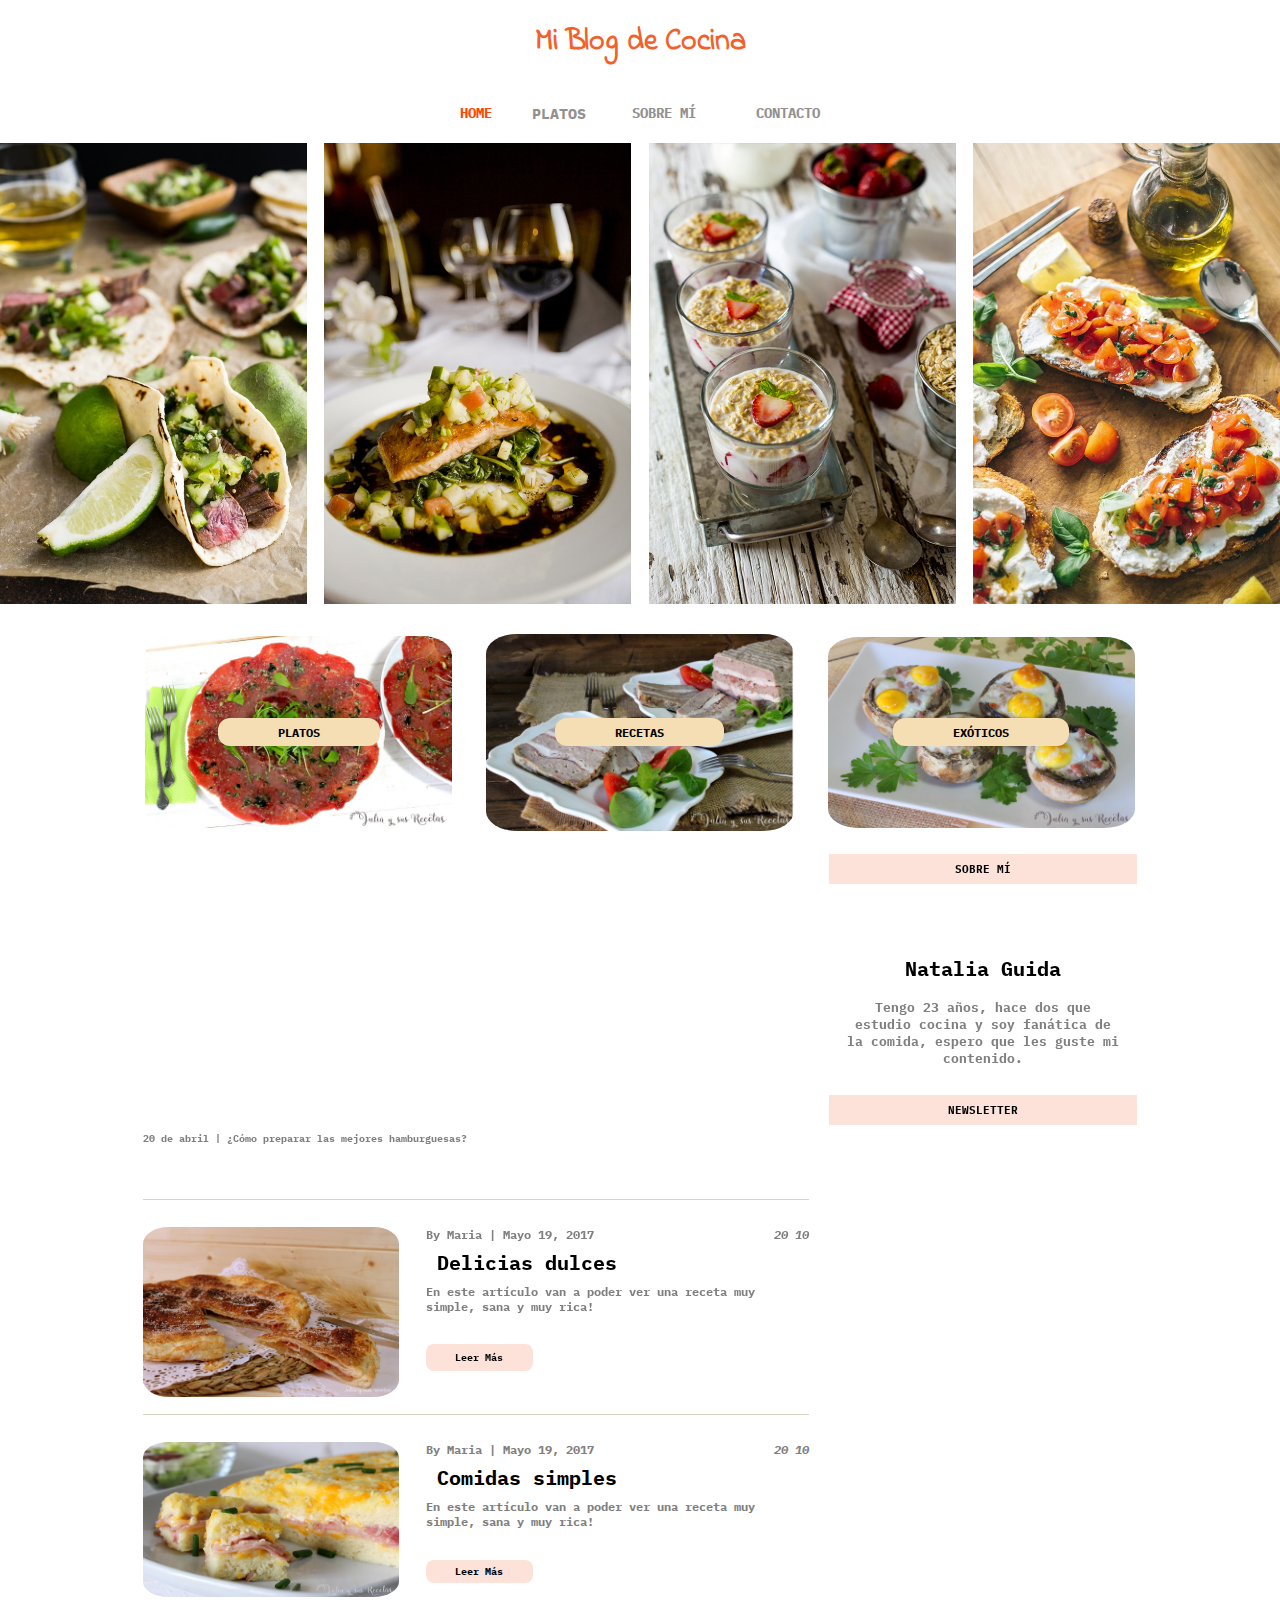
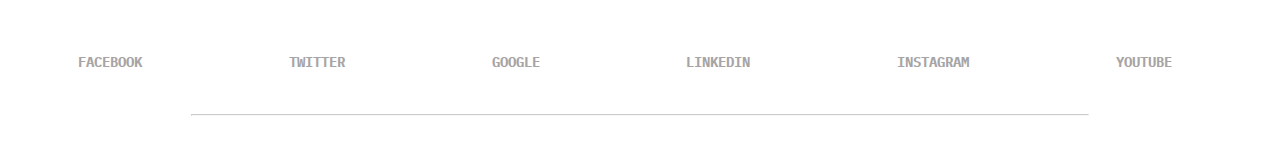
==== html/Index.html @ 63aee675 "hover acomodado aunque no se ve" ====
<!DOCTYPE html>
<html lang="es" dir="ltr">
  <head>
    <meta charset="utf-8">
    <link href="https://fonts.googleapis.com/css?family=IBM+Plex+Mono|Indie+Flower" rel="stylesheet">
    <link rel="stylesheet" href="https://use.fontawesome.com/releases/v5.3.1/css/all.css" integrity="sha384-mzrmE5qonljUremFsqc01SB46JvROS7bZs3IO2EmfFsd15uHvIt+Y8vEf7N7fWAU" crossorigin="anonymous">
    <meta name="viewport" content="width=device-width, initial-scale=1.0">
    <meta http-equiv="X-UA-Compatible" content="ie=edge">
    <link rel="stylesheet" href="../css/styles.css">
    <title>Index</title>
  </head>
  <body>
<!-- Natalia -->
    <header>
      <div class="title">
        <h1>Mi Blog de Cocina</h1>
      </div>
      <nav>
        <ul class="list-nav">
          <li class="categoria-1">HOME</li>
          <li class="dropdown">PLATOS<i class="fas fa-caret-down"></i>
            <ul class="dropdown-content">
                <li class="categoria-2">ENSALADA</li>
                <li class="categoria-2">CARNE</li>
                <li class="categoria-2">HELADOS</li>
            </ul>
          </li>
          <li class="categoria-1">SOBRE MÍ</li>
          <li class="categoria-1">CONTACTO</li>
        </ul>
        </nav>
    </header>
<!-- Natalia -->
<!-- Camila y Pamina -->
  <section class="carrousel">
    <div class="carrousel-img">
      <div class="hover-box"> 
        <p class="hover-subtitle">Mayo 17, 2017 | 5 comentarios</p>
        <p class="hover-title">"Los Mejores tacos del país, en pocos pasos"</p>
      </div>
        <img src="../imagenes/img-1.jpg" alt="">
        </div>
        <div class="carrousel-img">
            <div class="hover-box"> 
                <p class="hover-subtitle">Mayo 17, 2017 | 5 comentarios</p>
                <p class="hover-title">"Los Mejores tacos del país, en pocos pasos"</p>
              </div>
            <img src="../imagenes/img-2.jpg" alt="">
        </div>
        <div class="carrousel-img">
            <div class="hover-box"> 
                <p class="hover-subtitle">Mayo 17, 2017 | 5 comentarios</p>
                <p class="hover-title">"Los Mejores tacos del país, en pocos pasos"</p>
              </div>
          <img src="../imagenes/img-3.jpg" alt="">
        </div>
        <div class="carrousel-img">
            <div class="hover-box"> 
                <p class="hover-subtitle">Mayo 17, 2017 | 5 comentarios</p>
                <p class="hover-title">"Los Mejores tacos del país, en pocos pasos"</p>
              </div>
              <img src="../imagenes/img-4.jpg" alt="">
        </div>
         <!-- nuevo pam -->
         <div class="carrousel-img-mobile">
          <img src="../imagenes/img-1.jpg" alt="">
      </div>
      <!-- fin nuevo pam -->
    </section>
<!-- Camila y Pamina -->
<!-- Pamina- -->
<section class="recipes">
  <div class="recipes-sec">
    <img src="../imagenes/platos.jpeg" alt="">
    <div class="button-center">
      <input type= "button" value="PLATOS" class="platos">
    </div>
  </div>
  <div class="recipes-sec">
    <img src="../imagenes/recetas.JPG" alt="">
    <div class="button-center">
      <input type="button" value="RECETAS" class="recetas">
    </div>
  </div>
  <div class="recipes-sec">
    <img src="../imagenes/exoticos.JPG" alt="">
    <div class="button-center">
      <input type="button" value="EXÓTICOS" class="exoticos">
    </div>
  </div>
</section>
<!-- Pamina- -->
<!-- Camila -->
  <div class="recipe-bio">
    <section class="vid-bio">
        <div class="vid">
            <iframe  src="https://www.youtube.com/embed/iu0pewX67mE" frameborder="0" allow="autoplay; encrypted-media" allowfullscreen></iframe>
            <figcaption>20 de abril | ¿Cómo preparar las mejores hamburguesas?</figcaption>
        </div>
        <div class="bio">
          <div class="bio-title-box">
            <h2 class="bio-title">SOBRE MÍ</h2>
          </div>
          <div class="photo">
              <img src=https://www.dhresource.com/0x0s/f2-albu-g6-M01-22-10-rBVaR1qD9JiASCH4AAHOZzHB-sc678.jpg/fashion-square-sunglasses-women-retro-brand.jpg alt="">
          </div>
          <div class="bio-info">
            <div class="bio-name-box">
              <h3 class="bio-name">Natalia Guida</h3>
            </div>
            <div class="bio-name-box">
              <p class="bio-data">Tengo 23 años, hace dos que estudio cocina y soy fanática de la comida, espero que les guste mi contenido.</p>
            </div>
          </div>
          <div class="bio-title-box">
            <p class="bio-title">NEWSLETTER</p>
          </div>
        </div>
    </section>
    <section class="recipes-links">
      <div class="articles">
        <article class="recipes-art">
          <div class="recipe-img">
            <img src="../imagenes/nota1.JPG" alt="">
          </div>
          <div class="recipe-info">
            <div class="recipe-data-box">
              <span class="recipe-data">By Maria | Mayo 19, 2017</span>
              <div class="social">
                <i class="far fa-heart">20</i>
                <i class="far fa-comments">10</i>
                <i class="fas fa-share-alt"></i>
              </div>
            </div>
            <span class="recipe-name">Delicias dulces</span>
            <span class="recipe-data">En este artículo van a poder ver una receta muy simple, sana y muy rica!</span>
            <input type="button" class="news" value="Leer Más">
          </div>
      </article>
      <article class="recipes-art">
        <div class="recipe-img">
          <img src="../imagenes/nota2.JPG" alt="">
        </div>
        <div class="recipe-info">
          <div class="recipe-data-box">
            <span class="recipe-data">By Maria | Mayo 19, 2017</span>
            <div class="social">
              <i class="far fa-heart">20</i>
              <i class="far fa-comments">10</i>
              <i class="fas fa-share-alt"></i>
            </div>
          </div>
          <span class="recipe-name">Comidas simples</span>
          <span class="recipe-data">En este artículo van a poder ver una receta muy simple, sana y muy rica!</span>
          <input type="button" class="news" value="Leer Más">
        </div>
      </div>
    </article>
    </div>
    </div>
    </section>
  </div>
<!-- Camila -->
<!-- Natalia -->
    <footer >
      <div class="redes-sociales">
        <div class="redes-f">
          <i class="fab fa-facebook-f"></i>
          <p class="contact">FACEBOOK</p>
        </div>
        <div class="redes-t">
          <i class="fab fa-twitter"></i>
          <p class="contact">TWITTER</p>
        </div>
        <div class="redes-g">
          <i class="fab fa-google-plus-g"></i>
          <p class="contact">GOOGLE</p>
        </div>
        <div class="redes-li">
          <i class="fab fa-linkedin"></i>
          <p class="contact">LINKEDIN</p>
        </div>
        <div class="redes-i">
          <i class="fab fa-instagram"></i>
          <p class="contact">INSTAGRAM</p>
        </div>
        <div class="redes-y">
          <i class="fab fa-youtube"></i>
          <p class="contact">YOUTUBE</p>
        </div>
      </div>
    </footer>
    <hr>
  <!-- Natalia -->
  </body>
</html>
---- css/styles.css ----
body {
  width: 100%;
  margin: 0%;
  font-size: 15px;
  font-weight: bolder;
  font-family: "IBM Plex Mono", monospace;
}

.title {
  display: flex;
  justify-content: center;
}
.title h1 {
  font-family: "Indie Flower", cursive;
  color: #f3602a;
}

.list-nav {
  list-style: none;
  display: flex;
  justify-content: center;
  padding: 5px;
  position: relative;
}
.list-nav .fa-bars {
  display: none;
}
.list-nav:hover {
  cursor: pointer;
}

.mobile {
  display: none;
}

.categoria-1 {
  margin-left: 30px;
  margin-right: 30px;
  color: #929090;
  font-size: 14px;
}
.categoria-1:first-of-type {
  color: orangered;
}
.categoria-1:hover {
  color: #fc784f;
}

.dropdown {
  margin-left: 10px;
  margin-right: 10px;
  color: #929090;
  font-size: 15px;
}
.dropdown .fas.fa-caret-down {
  margin-left: 6px;
}
.dropdown .dropdown-content {
  position: absolute;
  min-width: 160px;
  box-shadow: 0px 8px 16px 0px;
  padding: 12px 16px;
  color: #929090;
  display: none;
  margin: 0;
}

.dropdown:hover .dropdown-content {
  display: flex;
  flex-direction: column;
  list-style: none;
  background-color: white;
  color: #929090;
}

.categoria-2:hover {
  color: orangered;
}

.categoria-mobile {
  display: none;
}

.main {
  width: 100%;
}
.main .picture {
  display: flex;
}
.main .pic1 {
  width: 100%;
  height: 250px;
}

.container-list {
  display: flex;
  justify-content: left;
  font-size: 13px;
}
.container-list .list-items {
  display: flex;
  flex-direction: row;
}
.container-list .list-items .navs {
  list-style: none;
  margin-left: 10px;
  margin-right: 10px;
}
.container-list .list-items .navs::after {
  content: ">";
  margin-left: 15px;
}

.container-list:hover {
  cursor: pointer;
}

.navs:last-of-type {
  color: #928f8f;
}
.navs:last-of-type::after {
  content: "";
}

.navs:first-of-type::after {
  content: "";
}

.container {
  display: flex;
  justify-content: center;
  margin-top: 60px;
}

.redes {
  margin-right: 30px;
  display: flex;
  align-items: center;
}
.redes .iconos {
  list-style: none;
}

.face {
  background-color: #3b5998;
  width: 25px;
  height: 25px;
  margin: 20px;
  border-radius: 70px;
  display: flex;
  justify-content: center;
}
.face .fab.fa-facebook-f {
  color: white;
  font-size: 20px;
  font-weight: 100;
  margin: auto;
}

.twiter {
  background-color: #55acee;
  margin: 20px;
  width: 25px;
  height: 25px;
  border-radius: 70px;
  display: flex;
  justify-content: center;
}
.twiter .fab.fa-twitter {
  color: white;
  font-size: 20px;
  font-weight: 100;
  margin: auto;
}

.google {
  background-color: #dd4b39;
  margin: 20px;
  width: 25px;
  height: 25px;
  border-radius: 70px;
  display: flex;
  justify-content: center;
}
.google .fab.fa-google-plus-g {
  color: white;
  font-size: 20px;
  font-weight: 100;
  margin: auto;
}

.insta {
  background-color: #8f6247;
  margin: 20px;
  width: 25px;
  height: 25px;
  border-radius: 70px;
  display: flex;
  justify-content: center;
}
.insta .fab.fa-instagram {
  color: white;
  font-size: 20px;
  font-weight: 100;
  margin: auto;
}

.pinterest {
  background-color: #cb2027;
  margin: 20px;
  width: 25px;
  height: 25px;
  border-radius: 70px;
  display: flex;
  justify-content: center;
}
.pinterest .fab.fa-pinterest-p {
  color: white;
  font-size: 20px;
  font-weight: 100;
  margin: auto;
}

.second-pic {
  width: 500px;
  border-radius: 10%;
}

.main-container {
  width: 60%;
  display: block;
  margin: auto;
  margin-right: 30px;
  font-size: 13px;
  padding: 0px 0px 20px;
}

.datos {
  text-align: center;
  display: flex;
  justify-content: space-between;
  width: 500px;
}
.datos .fecha {
  margin-top: 10px;
  color: #929090;
}
.datos .social {
  width: 150px;
  display: flex;
  justify-content: space-around;
  margin-top: 25px;
  color: #929090;
}

.contenedor {
  width: 70%;
  font-size: 13px;
}
.contenedor h2 {
  margin-left: 20px;
}
.contenedor .text1 {
  color: #929090;
  padding: 0px 0px 20px;
}

.verticalLine {
  border-left: solid #f1ab91;
  border-width: 2px;
  filter: Alpha(opacity=50);
}
.verticalLine .text2 {
  margin-left: 20px;
  padding: 0px 0px 5px;
  font-weight: bolder;
}

h4 {
  color: #929090;
  margin-left: 20px;
}

.ingredientes {
  color: #f3602a;
}
.ingredientes .grey {
  color: #929090;
  line-height: 2em;
}

.redes-sociales {
  margin: auto;
  height: 50px;
  display: flex;
  justify-content: space-around;
  padding: 10px 20px 20px 20px;
  color: #504c4c;
  font-size: 14px;
  opacity: 0.5;
  filter: Alpha(opacity=50);
}
.redes-sociales .contacts {
  margin-left: 10px;
}

.redes-f {
  margin-right: 30px;
  display: flex;
  align-items: center;
}
.redes-f:hover {
  display: block;
  color: #02194b;
  cursor: pointer;
}

.redes-t {
  margin-right: 30px;
  display: flex;
  align-items: center;
}
.redes-t:hover {
  color: #55acee;
  cursor: pointer;
}

.redes-g {
  margin-right: 30px;
  display: flex;
  align-items: center;
}
.redes-g:hover {
  cursor: pointer;
  color: #cb2027;
}

.redes-li {
  margin-right: 30px;
  display: flex;
  align-items: center;
}
.redes-li:hover {
  cursor: pointer;
  color: #007bb5;
}

.redes-i {
  margin-right: 30px;
  display: flex;
  align-items: center;
}
.redes-i:hover {
  color: #8f6247;
  cursor: pointer;
}

.redes-y {
  margin-right: 30px;
  display: flex;
  align-items: center;
}
.redes-y:hover {
  color: #ff0000;
  cursor: pointer;
}

.fa-arrow-circle-up {
  display: none;
}

hr {
  color: #cfcccc;
  margin-bottom: 50px;
  width: 70%;
  opacity: 0.5;
  filter: Alpha(opacity=50);
}

.recipes {
  display: flex;
  justify-content: space-around;
  margin-left: 10%;
  margin-right: 10%;
  width: 80%;
}
.recipes .recipes-sec {
  display: flex;
  align-items: center;
  justify-content: center;
  position: relative;
}
.recipes .recipes-sec img {
  border-radius: 10%;
  width: 90%;
}

.button-center {
  position: absolute;
  z-index: 1;
}
.button-center .platos, .button-center .recetas, .button-center .exoticos {
  text-decoration: none;
  font-family: "IBM Plex Mono", monospace;
  font-weight: bold;
  font-size: 12px;
  border-radius: 12px 12px 12px 12px;
  width: 100%;
  height: 28px;
  padding-left: 60px;
  padding-right: 60px;
  text-align: center;
  border: none;
  background-color: wheat;
  cursor: pointer;
}
.button-center .platos .platos:hover, .button-center .platos .recetas:hover, .button-center .platos .exoticos:hover, .button-center .recetas .platos:hover, .button-center .recetas .recetas:hover, .button-center .recetas .exoticos:hover, .button-center .exoticos .platos:hover, .button-center .exoticos .recetas:hover, .button-center .exoticos .exoticos:hover {
  background-color: #fc784f;
}

.recipe-data-box {
  display: flex;
  justify-content: space-between;
}
.recipe-data-box .social {
  color: #7F7F7F;
  font-size: 12px;
  cursor: pointer;
}

p {
  margin: 0;
}

.carrousel {
  display: flex;
  justify-content: space-between;
  width: 100%;
  margin-bottom: 2%;
}
.carrousel .carrousel-img {
  width: 24%;
}
.carrousel .carrousel-img img {
  width: 100%;
}
.carrousel .hover-box {
  display: none;
}
.carrousel .hover-box:hover {
  display: block;
  position: absolute;
  background-color: RGBA(221, 75, 57, 0.5);
  width: inherit;
  padding-top: 20px;
  padding-bottom: 20px;
}
.carrousel .hover-box:hover .hover-subtitle {
  color: white;
  opacity: 1;
  font-family: "IBM Plex Mono", monospace;
  font-size: 12px;
}
.carrousel .hover-box:hover .hover-title {
  color: white;
  opacity: 1;
  font-family: "IBM Plex Mono", monospace;
  font-size: 14px;
}

.carrousel-img:first-of-type {
  margin-left: 0;
}

.carrousel-img:last-of-type {
  margin-right: 0;
}

.carrousel-img-mobile {
  display: none;
}

.bio {
  display: flex;
  align-items: center;
  width: 30%;
  height: auto;
}

.vid-bio {
  display: flex;
  justify-content: center;
  width: 80%;
  height: auto;
  margin-left: 10%;
  margin-right: 10%;
  margin-top: 1%;
}

.vid {
  width: 65%;
  height: auto;
  margin: 1%;
}
.vid iframe {
  width: 100%;
  height: 100%;
}
.vid figcaption {
  width: 100%;
  font-size: 10px;
  color: #7F7F7F;
  margin-top: 0.5%;
}

.bio-title-box {
  background-color: #FDE2DA;
  width: 100%;
  height: 30px;
  display: flex;
  align-items: center;
  justify-content: center;
}
.bio-title-box .bio-title {
  font-size: 11px;
  color: black;
  cursor: pointer;
}

.bio {
  width: 30%;
  height: auto;
  display: flex;
  flex-direction: column;
  margin: 1%;
}
.bio .photo {
  width: 65%;
  border-radius: 50%;
  margin-top: 10%;
}
.bio .photo img {
  width: 100%;
  border-radius: 50%;
}

.bio-name-box {
  display: flex;
  justify-content: center;
  text-align: center;
  margin: auto;
  width: 90%;
}
.bio-name-box .bio-name {
  color: black;
  font-size: 20px;
  margin-top: 8%;
  margin-bottom: 6%;
}
.bio-name-box .bio-data {
  color: #7F7F7F;
  font-size: 13px;
  margin-bottom: 10%;
}

.recipes-links {
  width: 80%;
  height: auto;
  margin-left: 10%;
  margin-right: 10%;
  margin-top: 5%;
  margin-bottom: 2%;
}
.recipes-links .articles {
  width: 65%;
  margin-left: 1.5%;
}

article {
  display: flex;
  justify-content: flex-start;
  margin-top: 2%;
  margin-left: 0%;
  margin-right: 0;
  width: 100%;
  border-top: 1.2px solid #d6d6c2;
  padding-top: 4%;
}
article .recipe-img {
  width: 40%;
}
article .recipe-img img {
  border-radius: 10%;
  width: 100%;
}
article .recipe-info {
  width: 60%;
  display: flex;
  flex-direction: column;
  margin-left: 4%;
}
article .recipe-info .news {
  background-color: #FDE2DA;
  width: 28%;
  height: 15%;
  margin-top: 8%;
  font-weight: bold;
  font-size: 10px;
  color: black;
  border-radius: 8px;
  cursor: pointer;
}
article .recipe-info .recipe-data {
  color: #7F7F7F;
  font-family: "IBM Plex Mono", monospace;
  font-size: 12px;
}

.recipe-name {
  font-family: "IBM Plex Mono", monospace;
  font-size: 20px;
  margin: 2% 0 2% 3%;
}

.news {
  border: none;
  color: #fc784f;
  text-align: center;
  color: darkslategray;
  font-family: "IBM Plex Mono", monospace;
  font-size: 12px;
  border-radius: 10%;
}

/* agostina */
@media (max-width: 600px) {
  body {
    display: flex;
    flex-direction: column;
    align-items: center;
  }

  .title {
    font-size: 40px;
    text-align: center;
  }
  .title h1 {
    margin: 0%;
  }

  .list-nav {
    display: none;
  }

  .mobile {
    display: block;
  }
  .mobile .cat-one {
    margin-left: 10px;
    margin-right: 10px;
  }
  .mobile .cat-one .fa-bars {
    margin-left: 5px;
  }

  .menu {
    position: absolute;
    min-width: 160px;
    box-shadow: 0px 8px 16px 0px;
    padding: 12px 16px;
    color: #929090;
    display: none;
    margin: 0;
  }

  .cat-one:hover .menu {
    display: flex;
    flex-direction: column;
    list-style: none;
    background-color: white;
    color: #929090;
  }

  .categ-one {
    color: orange;
  }

  .picture {
    width: 600px;
    margin: 0%;
  }
  .picture .pic1 {
    width: 100%;
    margin: 0%;
  }

  .container-list {
    display: flex;
    flex-direction: column;
    width: 70%;
    margin: auto;
  }
  .container-list .list-items {
    width: 100%;
    display: flex;
    margin: 20px;
    margin-left: 0%;
  }

  .container {
    display: flex;
    flex-direction: column;
    justify-content: center;
    align-items: center;
    margin-top: 0%;
    margin: 0%;
  }
  .container .redes {
    margin-right: 0%;
  }
  .container .iconos {
    display: flex;
    flex-direction: row;
    justify-content: center;
    width: 100%;
    margin: 0%;
    padding: 0%;
    align-items: center;
  }
  .container .second-pic-container {
    display: flex;
    justify-content: center;
    width: 75%;
    margin: 0%;
  }
  .container .second-pic-container .second-pic {
    height: 100%;
    width: 80%;
  }

  .main-container {
    margin: 0%;
    width: 60%;
    align-content: center;
  }
  .main-container .datos {
    width: 100%;
  }

  .contenedor {
    width: 100%;
    display: flex;
    flex-direction: column;
    justify-content: space-around;
  }
  .contenedor .contenido-text h2 {
    margin: 0%;
  }

  footer .redes-sociales p {
    display: none;
  }

  .arrow-up {
    display: block;
    position: absolute;
    font-size: 20px;
    margin-top: 68px;
    background-color: white;
  }
  .arrow-up .fa-arrow-circle-up {
    color: orangered;
    z-index: 1;
  }

  /* agostina */
  .bio-data {
    color: #7F7F7F;
    font-size: 13px;
    margin-bottom: 10%;
  }

  .recipes-links {
    width: 80%;
    height: auto;
    margin-left: 10%;
    margin-right: 10%;
    margin-top: 5%;
    margin-bottom: 2%;
  }
  .recipes-links .articles {
    width: 65%;
    margin-left: 1.5%;
  }

  article {
    display: flex;
    justify-content: flex-start;
    margin-top: 2%;
    margin-left: 0%;
    margin-right: 0;
    width: 100%;
    border-top: 1.2px solid #d6d6c2;
    padding-top: 4%;
  }
  article .recipe-img {
    width: 40%;
  }
  article .recipe-img img {
    border-radius: 10%;
    width: 100%;
  }

  .recipe-info {
    width: 60%;
    display: flex;
    flex-direction: column;
    margin-left: 4%;
  }
  .recipe-info .news {
    background-color: #FDE2DA;
    width: 28%;
    height: 15%;
    margin-top: 8%;
    font-weight: bold;
    font-size: 10px;
    color: black;
    border-radius: 8px;
    cursor: pointer;
  }
  .recipe-info .news .recipe-data {
    color: #7F7F7F;
    font-family: "IBM Plex Mono", monospace;
    font-size: 12px;
  }

  .recipe-name {
    font-family: "IBM Plex Mono", monospace;
    font-size: 20px;
    margin: 2% 0 2% 3%;
  }

  .news {
    border: none;
    color: #fc784f;
    text-align: center;
    color: darkslategray;
    font-family: "IBM Plex Mono", monospace;
    font-size: 12px;
    border-radius: 10%;
  }

  .list-nav {
    display: none;
  }

  .carrousel {
    display: flex;
  }
  .carrousel .carrousel-img {
    display: none;
  }
  .carrousel .carrousel-img-mobile {
    display: block;
    width: 100%;
    height: auto;
  }

  .recipe-bio {
    display: flex;
    flex-direction: column-reverse;
    width: 100%;
  }

  .recipes {
    display: flex;
    flex-direction: column;
    padding-bottom: 10px;
    width: 100%;
    margin-left: 0%;
    margin-right: 0%;
  }
  .recipes .recipes-sec {
    margin-top: 10px;
    align-items: center;
  }

  .vid {
    display: none;
  }

  .bio {
    width: 100%;
  }

  .recipes-links {
    width: 100%;
    margin-left: 0;
    margin-right: 0;
  }
  .recipes-links .articles {
    width: 100%;
    margin-left: 0;
  }
  .recipes-links article {
    justify-content: center;
  }
  .recipes-links .recipe-info {
    width: 80%;
  }
  .recipes-links .recipe-data {
    font-size: 16px;
  }
  .recipes-links .news {
    width: 100%;
    height: 30px;
    display: flex;
    align-items: center;
    justify-content: center;
  }
  .recipes-links .recipe1 {
    width: 100%;
    text-align: center;
  }
  .recipes-links .recipe2 {
    display: none;
  }
}

/*# sourceMappingURL=styles.css.map */
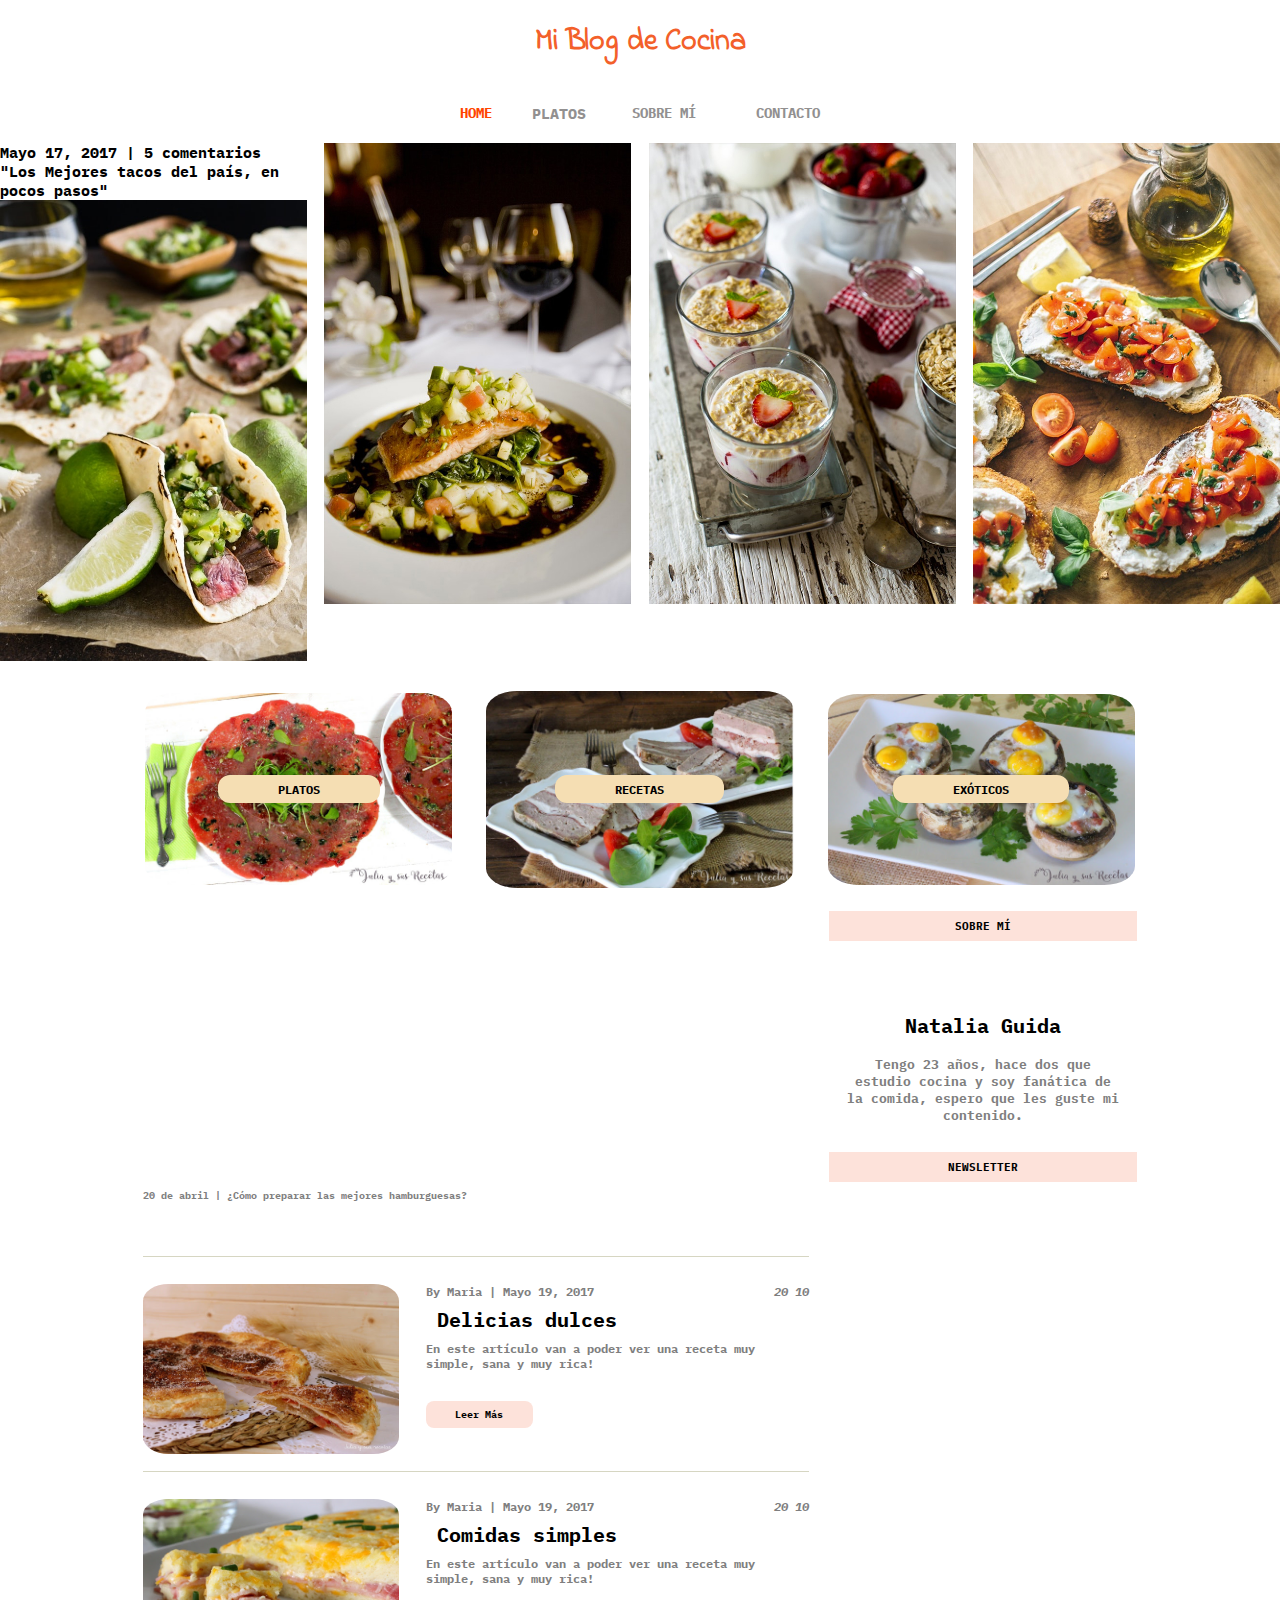
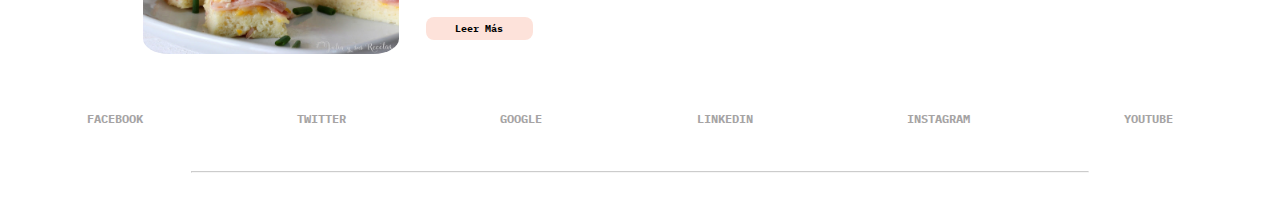
==== commit 93047be1: "camila - final corrections to arrow on mobile" ====
--- a/html/Index.html
+++ b/html/Index.html
@@ -33,34 +33,22 @@
     </header>
 <!-- Natalia -->
 <!-- Camila y Pamina -->
-  <section class="carrousel">
-    <div class="carrousel-img">
-      <div class="hover-box"> 
-        <p class="hover-subtitle">Mayo 17, 2017 | 5 comentarios</p>
-        <p class="hover-title">"Los Mejores tacos del país, en pocos pasos"</p>
-      </div>
-        <img src="../imagenes/img-1.jpg" alt="">
+    <section class="carrousel">
+        <div class="carrousel-img">
+          <div class="hover-box"> <!--continuar-->
+            <p class="hover-subtitle">Mayo 17, 2017 | 5 comentarios</p>
+            <p class="hover-title">"Los Mejores tacos del país, en pocos pasos"</p>
+          </div>
+            <img src="../imagenes/img-1.jpg" alt="">
         </div>
         <div class="carrousel-img">
-            <div class="hover-box"> 
-                <p class="hover-subtitle">Mayo 17, 2017 | 5 comentarios</p>
-                <p class="hover-title">"Los Mejores tacos del país, en pocos pasos"</p>
-              </div>
             <img src="../imagenes/img-2.jpg" alt="">
         </div>
         <div class="carrousel-img">
-            <div class="hover-box"> 
-                <p class="hover-subtitle">Mayo 17, 2017 | 5 comentarios</p>
-                <p class="hover-title">"Los Mejores tacos del país, en pocos pasos"</p>
-              </div>
-          <img src="../imagenes/img-3.jpg" alt="">
+            <img src="../imagenes/img-3.jpg" alt="">
         </div>
         <div class="carrousel-img">
-            <div class="hover-box"> 
-                <p class="hover-subtitle">Mayo 17, 2017 | 5 comentarios</p>
-                <p class="hover-title">"Los Mejores tacos del país, en pocos pasos"</p>
-              </div>
-              <img src="../imagenes/img-4.jpg" alt="">
+            <img src="../imagenes/img-4.jpg" alt="">
         </div>
          <!-- nuevo pam -->
          <div class="carrousel-img-mobile">
@@ -191,7 +179,12 @@
         </div>
       </div>
     </footer>
-    <hr>
+    <div class="arrow-and-line">
+      <div class="arrow-up">
+        <a href="#"><i class="fas fa-arrow-circle-up"></i></a>
+      </div>
+      <hr>
+    </div>
   <!-- Natalia -->
   </body>
 </html>
--- a/css/styles.css
+++ b/css/styles.css
@@ -31,6 +31,8 @@
 
 .mobile {
   display: none;
+  height: 30%;
+  width: 100%;
 }
 
 .categoria-1 {
@@ -249,7 +251,7 @@
   width: 150px;
   display: flex;
   justify-content: space-around;
-  margin-top: 25px;
+  margin-top: 10px;
   color: #929090;
 }
 
@@ -296,11 +298,11 @@
   justify-content: space-around;
   padding: 10px 20px 20px 20px;
   color: #504c4c;
-  font-size: 14px;
+  font-size: 12px;
   opacity: 0.5;
   filter: Alpha(opacity=50);
 }
-.redes-sociales .contacts {
+.redes-sociales .contact {
   margin-left: 10px;
 }
 
@@ -365,7 +367,7 @@
   cursor: pointer;
 }
 
-.fa-arrow-circle-up {
+.arrow-up {
   display: none;
 }
 
@@ -443,29 +445,6 @@
 }
 .carrousel .carrousel-img img {
   width: 100%;
-}
-.carrousel .hover-box {
-  display: none;
-}
-.carrousel .hover-box:hover {
-  display: block;
-  position: absolute;
-  background-color: RGBA(221, 75, 57, 0.5);
-  width: inherit;
-  padding-top: 20px;
-  padding-bottom: 20px;
-}
-.carrousel .hover-box:hover .hover-subtitle {
-  color: white;
-  opacity: 1;
-  font-family: "IBM Plex Mono", monospace;
-  font-size: 12px;
-}
-.carrousel .hover-box:hover .hover-title {
-  color: white;
-  opacity: 1;
-  font-family: "IBM Plex Mono", monospace;
-  font-size: 14px;
 }
 
 .carrousel-img:first-of-type {
@@ -646,6 +625,7 @@
   }
   .title h1 {
     margin: 0%;
+    width: 100%;
   }
 
   .list-nav {
@@ -757,18 +737,38 @@
     margin: 0%;
   }
 
+  footer .redes-sociales {
+    width: 100%;
+    display: flex;
+    justify-content: space-between;
+  }
   footer .redes-sociales p {
     display: none;
   }
 
+  .arrow-and-line {
+    width: 100%;
+    display: flex;
+    justify-content: center;
+    align-items: center;
+    position: relative;
+  }
+  .arrow-and-line hr {
+    position: absolute;
+    margin-top: 0;
+    z-index: 0;
+  }
+
   .arrow-up {
+    width: 30px;
+    height: 30px;
     display: block;
     position: absolute;
-    font-size: 20px;
-    margin-top: 68px;
+    justify-content: center;
     background-color: white;
   }
   .arrow-up .fa-arrow-circle-up {
+    font-size: 30px;
     color: orangered;
     z-index: 1;
   }
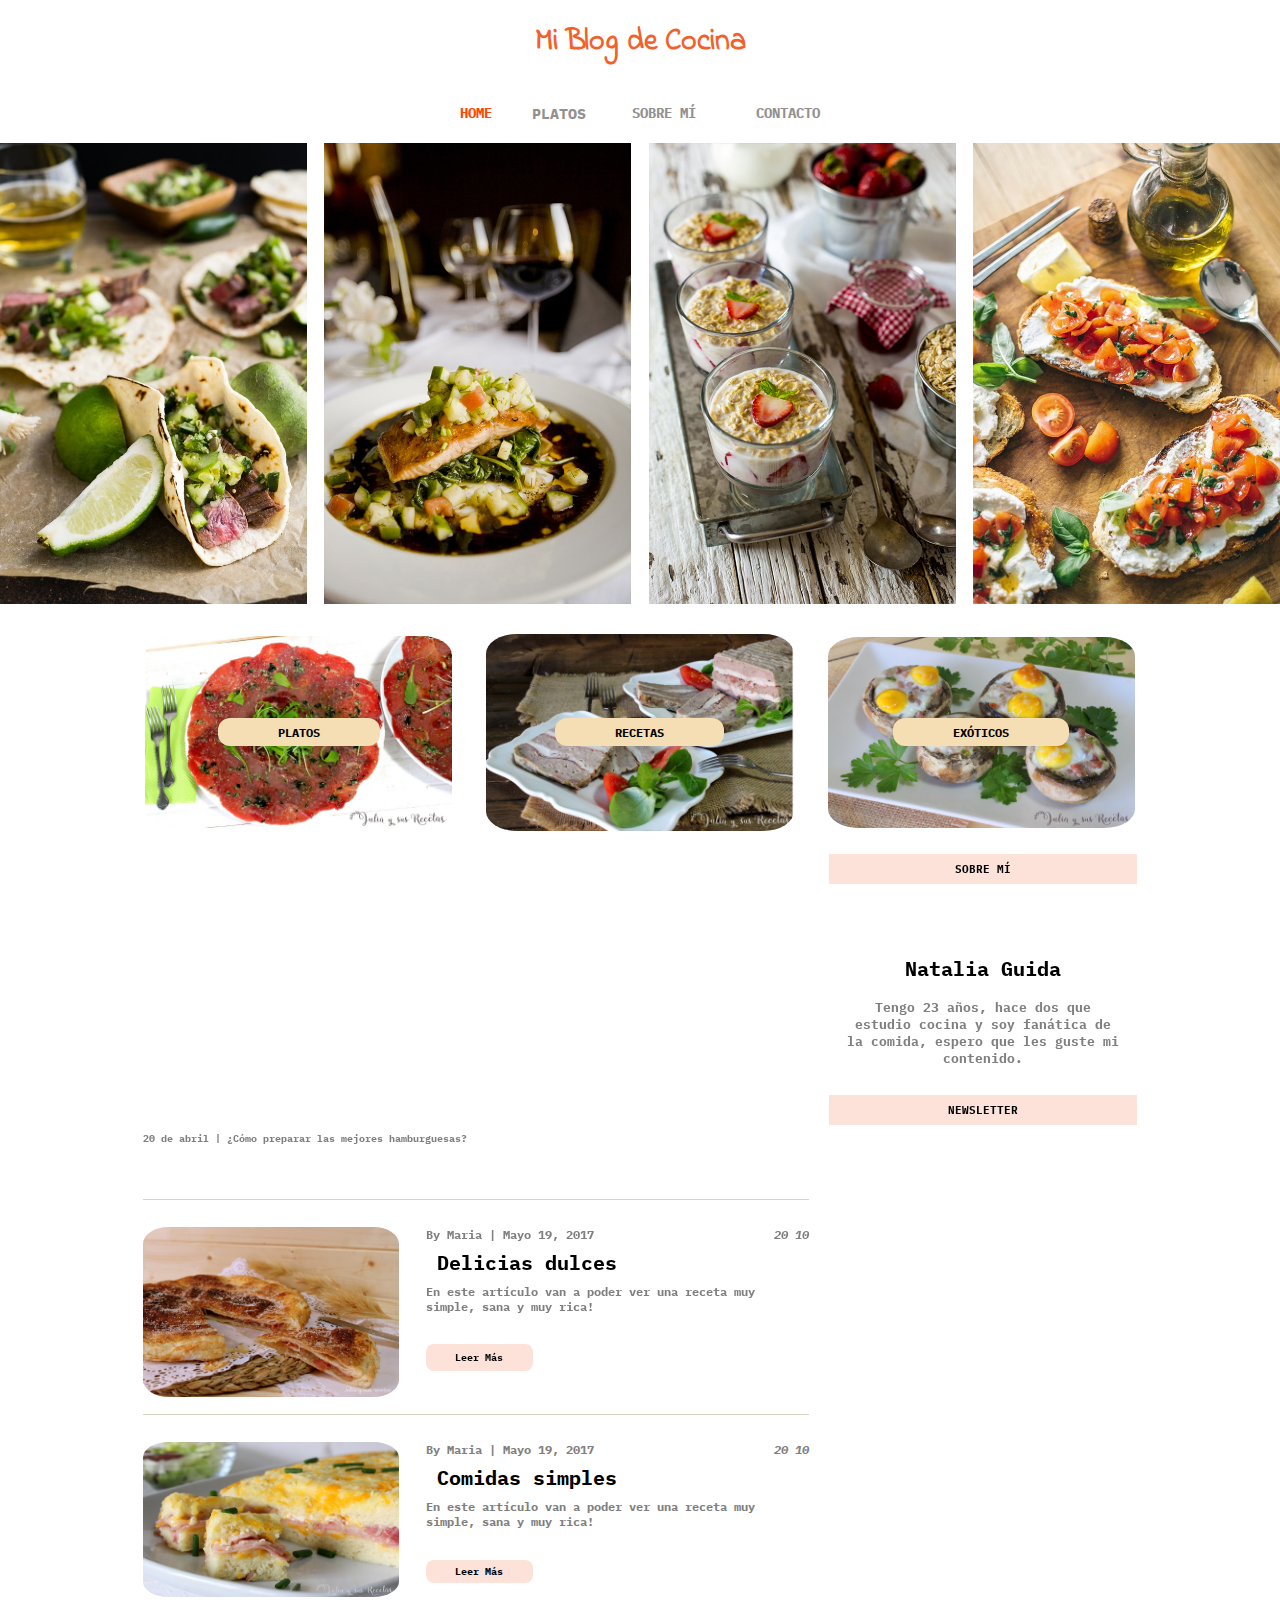
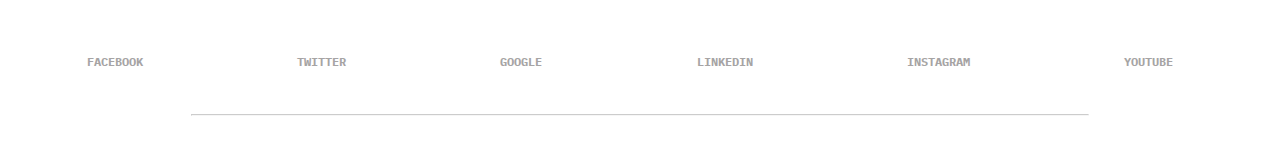
==== commit ba4f8d11: "Camila - pull and push - arrow corrections" ====
--- a/html/Index.html
+++ b/html/Index.html
@@ -33,22 +33,34 @@
     </header>
 <!-- Natalia -->
 <!-- Camila y Pamina -->
-    <section class="carrousel">
+  <section class="carrousel">
+    <div class="carrousel-img">
+      <div class="hover-box"> 
+        <p class="hover-subtitle">Mayo 17, 2017 | 5 comentarios</p>
+        <p class="hover-title">"Los Mejores tacos del país, en pocos pasos"</p>
+      </div>
+        <img src="../imagenes/img-1.jpg" alt="">
+        </div>
         <div class="carrousel-img">
-          <div class="hover-box"> <!--continuar-->
-            <p class="hover-subtitle">Mayo 17, 2017 | 5 comentarios</p>
-            <p class="hover-title">"Los Mejores tacos del país, en pocos pasos"</p>
-          </div>
-            <img src="../imagenes/img-1.jpg" alt="">
+            <div class="hover-box"> 
+                <p class="hover-subtitle">Mayo 17, 2017 | 5 comentarios</p>
+                <p class="hover-title">"Los Mejores tacos del país, en pocos pasos"</p>
+              </div>
+            <img src="../imagenes/img-2.jpg" alt="">
         </div>
         <div class="carrousel-img">
-            <img src="../imagenes/img-2.jpg" alt="">
+            <div class="hover-box"> 
+                <p class="hover-subtitle">Mayo 17, 2017 | 5 comentarios</p>
+                <p class="hover-title">"Los Mejores tacos del país, en pocos pasos"</p>
+              </div>
+          <img src="../imagenes/img-3.jpg" alt="">
         </div>
         <div class="carrousel-img">
-            <img src="../imagenes/img-3.jpg" alt="">
-        </div>
-        <div class="carrousel-img">
-            <img src="../imagenes/img-4.jpg" alt="">
+            <div class="hover-box"> 
+                <p class="hover-subtitle">Mayo 17, 2017 | 5 comentarios</p>
+                <p class="hover-title">"Los Mejores tacos del país, en pocos pasos"</p>
+              </div>
+              <img src="../imagenes/img-4.jpg" alt="">
         </div>
          <!-- nuevo pam -->
          <div class="carrousel-img-mobile">
--- a/css/styles.css
+++ b/css/styles.css
@@ -445,6 +445,29 @@
 }
 .carrousel .carrousel-img img {
   width: 100%;
+}
+.carrousel .hover-box {
+  display: none;
+}
+.carrousel .hover-box:hover {
+  display: block;
+  position: absolute;
+  background-color: RGBA(221, 75, 57, 0.5);
+  width: inherit;
+  padding-top: 20px;
+  padding-bottom: 20px;
+}
+.carrousel .hover-box:hover .hover-subtitle {
+  color: white;
+  opacity: 1;
+  font-family: "IBM Plex Mono", monospace;
+  font-size: 12px;
+}
+.carrousel .hover-box:hover .hover-title {
+  color: white;
+  opacity: 1;
+  font-family: "IBM Plex Mono", monospace;
+  font-size: 14px;
 }
 
 .carrousel-img:first-of-type {
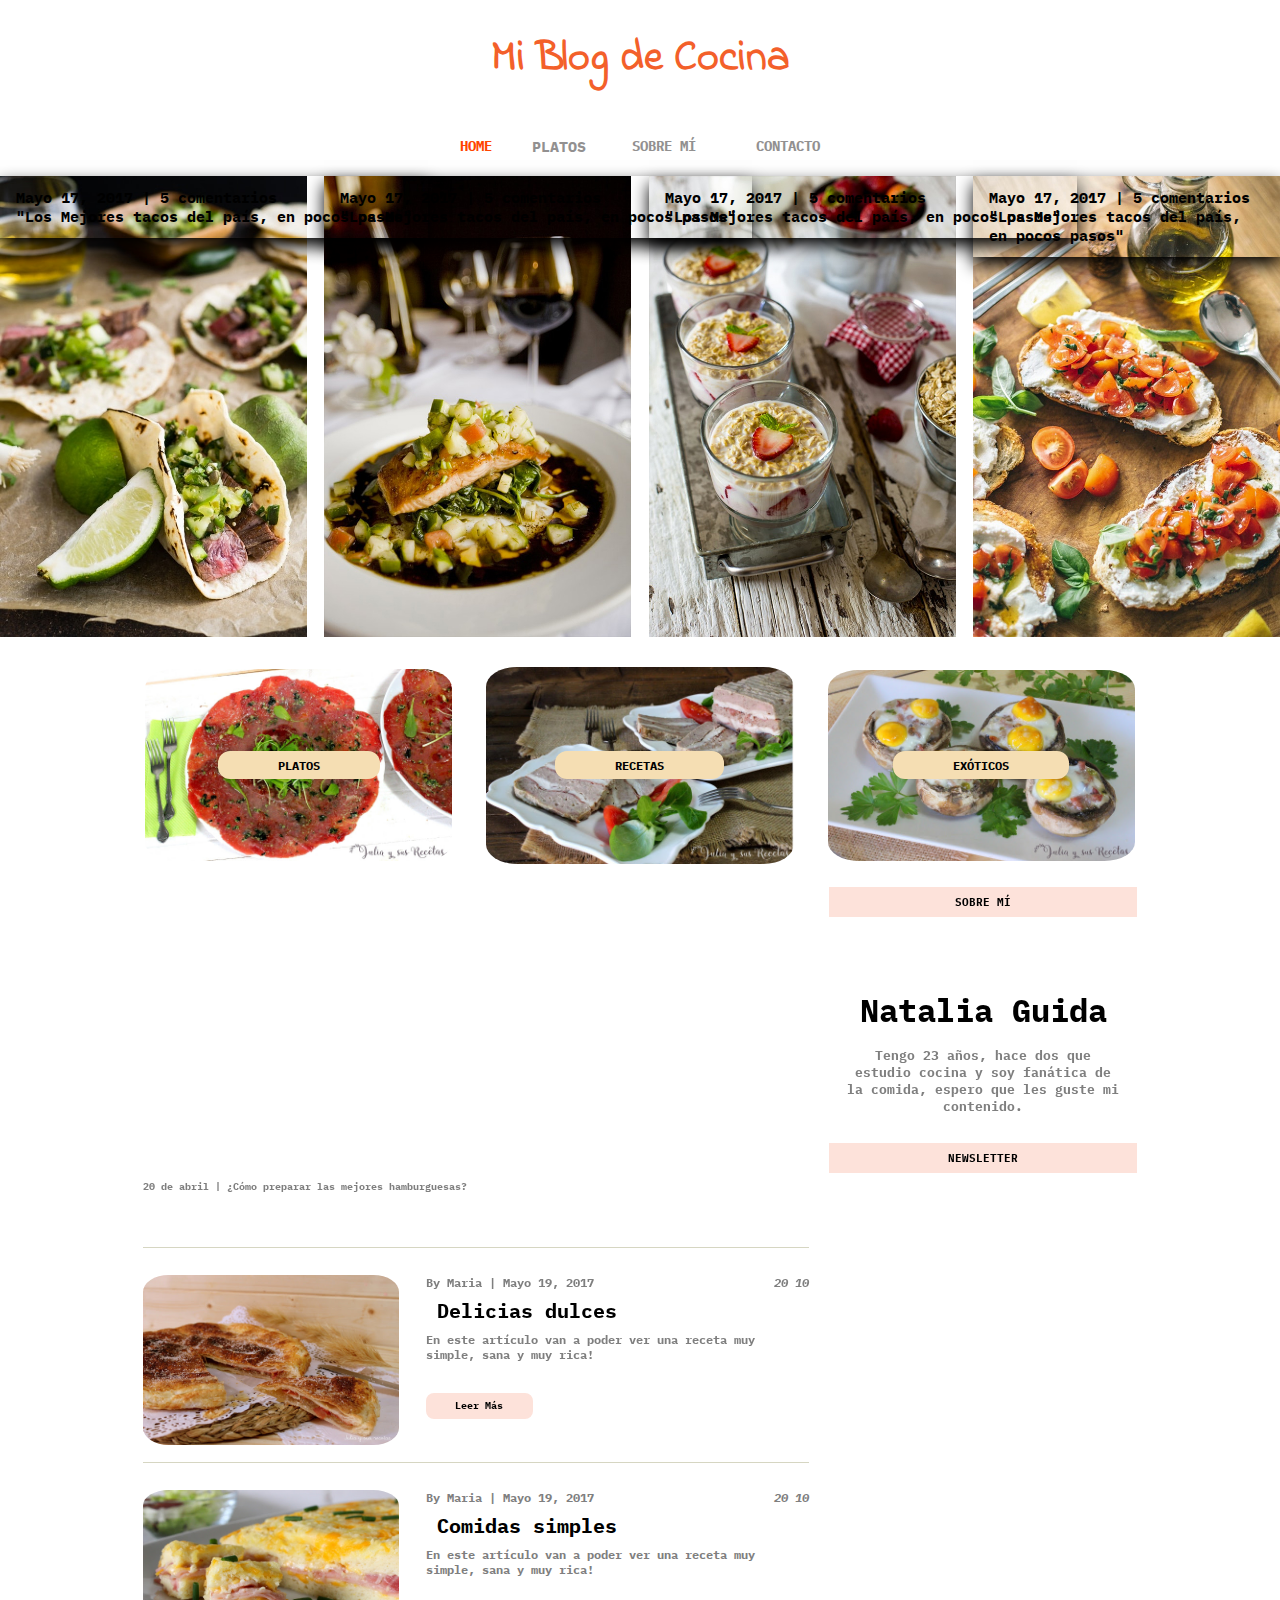
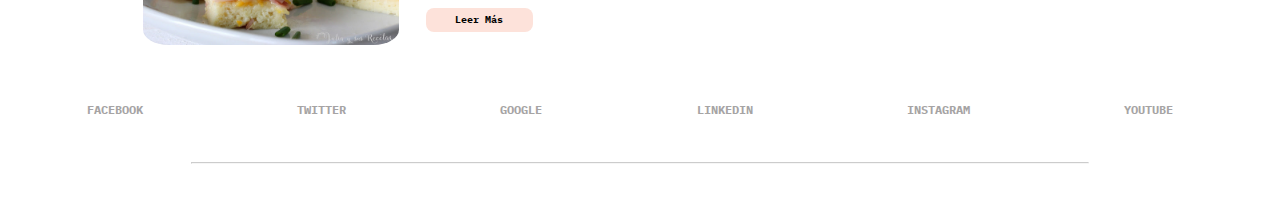
==== commit d9b608e0: "push pam" ====
--- a/html/Index.html
+++ b/html/Index.html
@@ -120,7 +120,7 @@
     </section>
     <section class="recipes-links">
       <div class="articles">
-        <article class="recipes-art">
+        <article class="recipes-art recipe1">
           <div class="recipe-img">
             <img src="../imagenes/nota1.JPG" alt="">
           </div>
@@ -138,7 +138,7 @@
             <input type="button" class="news" value="Leer Más">
           </div>
       </article>
-      <article class="recipes-art">
+      <article class="recipes-art recipe2">
         <div class="recipe-img">
           <img src="../imagenes/nota2.JPG" alt="">
         </div>
--- a/css/styles.css
+++ b/css/styles.css
@@ -13,6 +13,7 @@
 .title h1 {
   font-family: "Indie Flower", cursive;
   color: #f3602a;
+  font-size: 42px;
 }
 
 .list-nav {
@@ -445,11 +446,16 @@
 }
 .carrousel .carrousel-img img {
   width: 100%;
+  z-index: 1;
 }
 .carrousel .hover-box {
-  display: none;
+  position: absolute;
+  min-width: 160px;
+  box-shadow: 0px 8px 16px 0px;
+  padding: 12px 16px;
 }
 .carrousel .hover-box:hover {
+  cursor: pointer;
   display: block;
   position: absolute;
   background-color: RGBA(221, 75, 57, 0.5);
@@ -555,7 +561,7 @@
 }
 .bio-name-box .bio-name {
   color: black;
-  font-size: 20px;
+  font-size: 32px;
   margin-top: 8%;
   margin-bottom: 6%;
 }
@@ -643,8 +649,9 @@
   }
 
   .title {
-    font-size: 40px;
+    font-size: 32px;
     text-align: center;
+    margin-top: 20px;
   }
   .title h1 {
     margin: 0%;
@@ -656,7 +663,9 @@
   }
 
   .mobile {
-    display: block;
+    display: flex;
+    justify-content: center;
+    padding: 0px 0px 30px 0px;
   }
   .mobile .cat-one {
     margin-left: 10px;
@@ -664,16 +673,41 @@
   }
   .mobile .cat-one .fa-bars {
     margin-left: 5px;
+  }
+
+  .mobile:hover .cat-one .fa-bars {
+    cursor: pointer;
+  }
+
+  .boton-menu {
+    width: 300px;
+    height: 30px;
+    background-color: #f37141;
+    display: flex;
+    justify-content: center;
+    align-items: baseline;
+    border-radius: 10px;
+    color: white;
   }
 
   .menu {
     position: absolute;
     min-width: 160px;
     box-shadow: 0px 8px 16px 0px;
-    padding: 12px 16px;
-    color: #929090;
+    padding: 12px 18px;
+    color: white;
     display: none;
-    margin: 0;
+    text-align: center;
+    list-style: none;
+    background-color: #f37141;
+  }
+
+  .cat-one {
+    text-align: center;
+    margin-top: 5px;
+  }
+  .cat-one .fas-fa-bars {
+    margin-top: 5px;
   }
 
   .cat-one:hover .menu {
@@ -684,8 +718,8 @@
     color: #929090;
   }
 
-  .categ-one {
-    color: orange;
+  .categ-one:hover {
+    color: black;
   }
 
   .picture {
@@ -693,7 +727,8 @@
     margin: 0%;
   }
   .picture .pic1 {
-    width: 100%;
+    width: 90%;
+    height: 200px;
     margin: 0%;
   }
 
@@ -859,7 +894,7 @@
 
   .recipe-name {
     font-family: "IBM Plex Mono", monospace;
-    font-size: 20px;
+    font-size: 28px;
     margin: 2% 0 2% 3%;
   }
 
@@ -932,7 +967,7 @@
     width: 80%;
   }
   .recipes-links .recipe-data {
-    font-size: 16px;
+    font-size: 18px;
   }
   .recipes-links .news {
     width: 100%;
@@ -944,10 +979,19 @@
   .recipes-links .recipe1 {
     width: 100%;
     text-align: center;
+    margin-left: 0;
+    margin-right: 0;
+  }
+  .recipes-links .recipe1 .recipe-img {
+    display: none;
   }
   .recipes-links .recipe2 {
     display: none;
   }
+  .recipes-links .news {
+    margin-left: auto;
+    margin-right: auto;
+  }
 }
 
 /*# sourceMappingURL=styles.css.map */
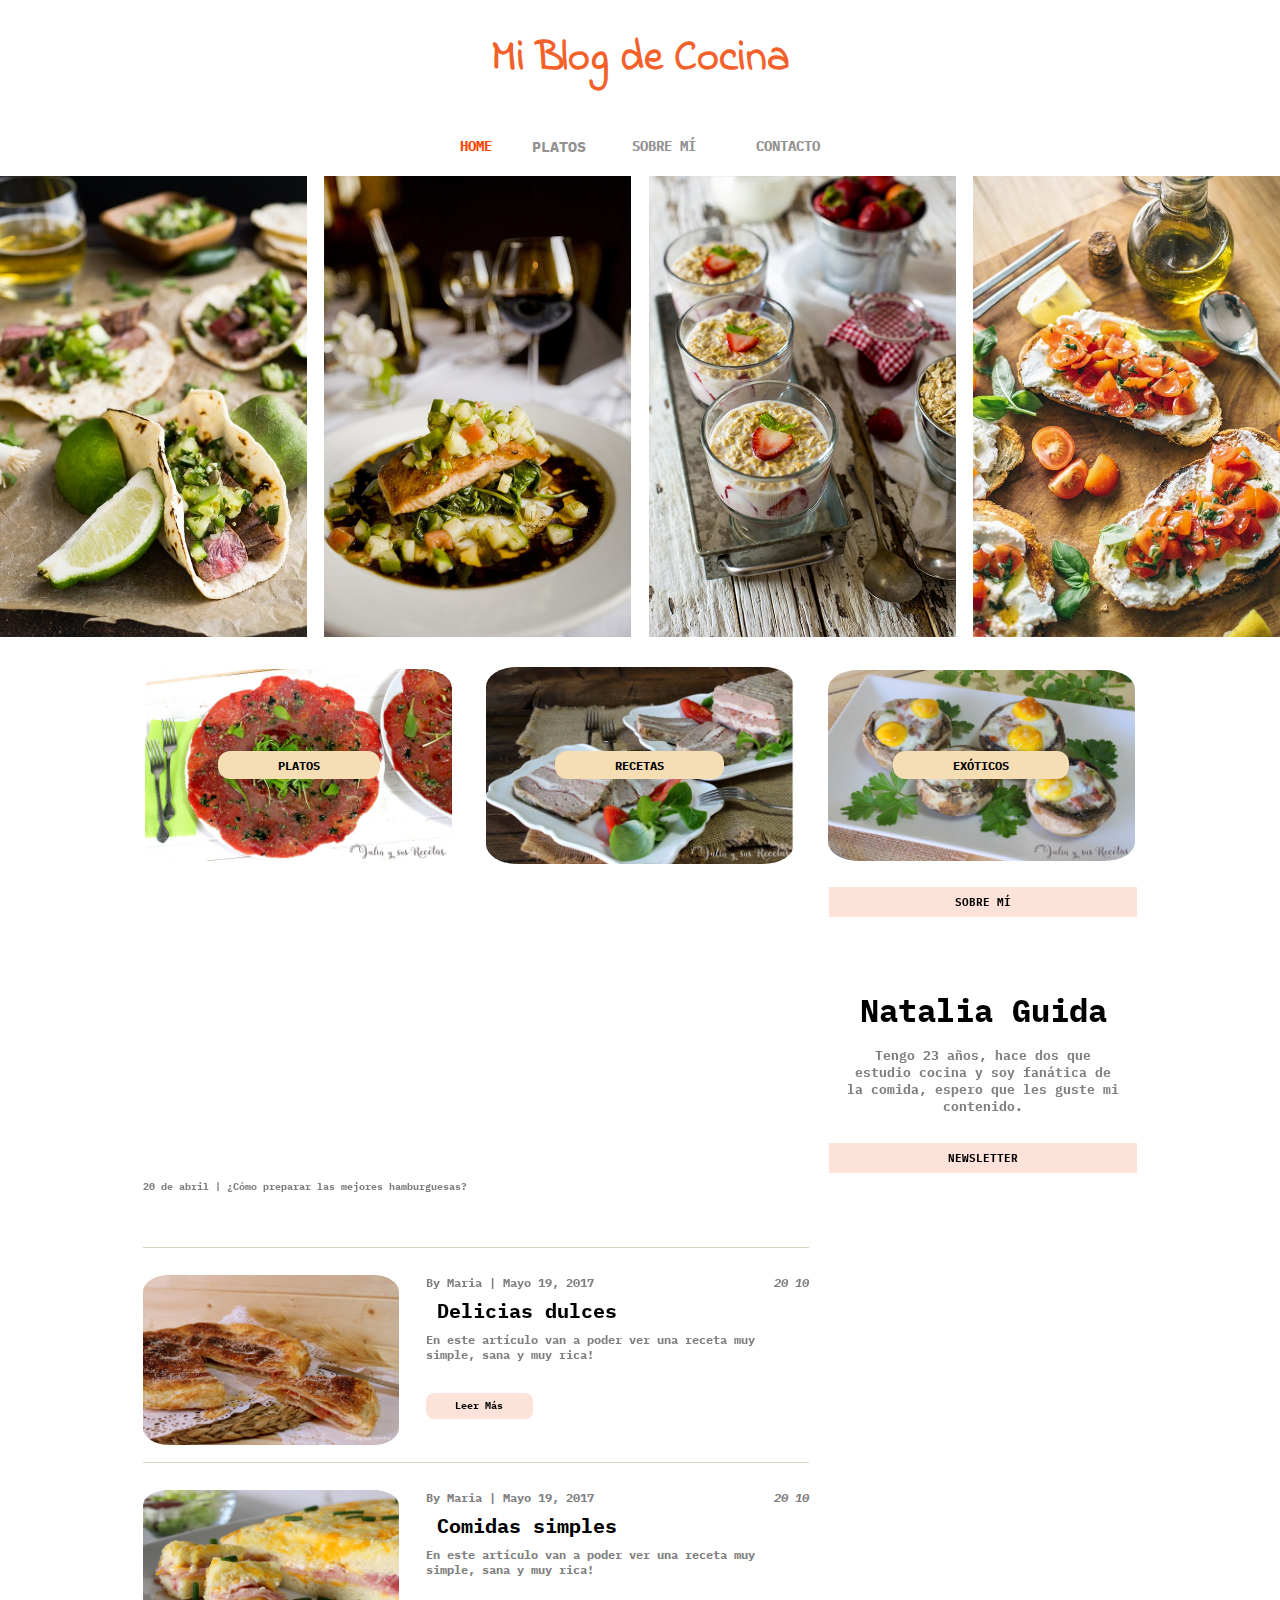
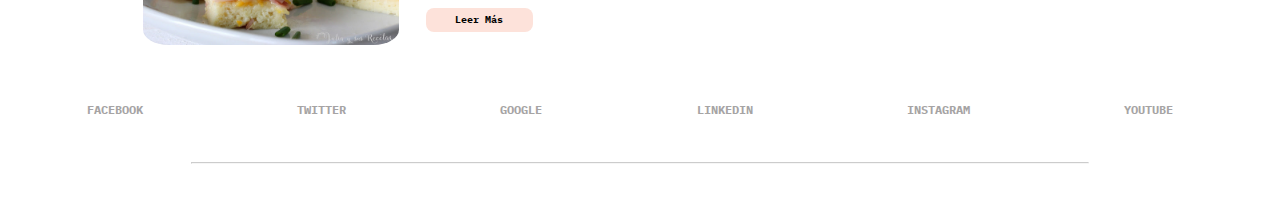
==== commit b78617b1: "push ultimo de la noche" ====
--- a/html/Index.html
+++ b/html/Index.html
@@ -80,7 +80,9 @@
   <div class="recipes-sec">
     <img src="../imagenes/recetas.JPG" alt="">
     <div class="button-center">
-      <input type="button" value="RECETAS" class="recetas">
+      <a href="recetas.html">
+        <input type="button" value="RECETAS" class="recetas">
+      </a>
     </div>
   </div>
   <div class="recipes-sec">
--- a/css/styles.css
+++ b/css/styles.css
@@ -76,6 +76,10 @@
   color: #929090;
 }
 
+.categoria-1 {
+  text-decoration: none;
+}
+
 .categoria-2:hover {
   color: orangered;
 }
@@ -449,31 +453,41 @@
   z-index: 1;
 }
 .carrousel .hover-box {
+  width: 0;
+  height: 0;
   position: absolute;
   min-width: 160px;
-  box-shadow: 0px 8px 16px 0px;
   padding: 12px 16px;
 }
+.carrousel .hover-box .hover-subtitle {
+  display: none;
+}
+.carrousel .hover-box .hover-title {
+  display: none;
+}
 .carrousel .hover-box:hover {
   cursor: pointer;
-  display: block;
   position: absolute;
   background-color: RGBA(221, 75, 57, 0.5);
   width: inherit;
   padding-top: 20px;
   padding-bottom: 20px;
-}
-.carrousel .hover-box:hover .hover-subtitle {
+  margin-left: 0;
+  margin-right: 0;
+}
+.carrousel .hover-box:hover .hover-subtitle:hover {
+  display: flex;
+  flex-wrap: nowrap;
   color: white;
-  opacity: 1;
+  font-family: "IBM Plex Mono", monospace;
+  font-size: 10px;
+}
+.carrousel .hover-box:hover .hover-title {
+  display: flex;
+  flex-wrap: nowrap;
+  color: white;
   font-family: "IBM Plex Mono", monospace;
   font-size: 12px;
-}
-.carrousel .hover-box:hover .hover-title {
-  color: white;
-  opacity: 1;
-  font-family: "IBM Plex Mono", monospace;
-  font-size: 14px;
 }
 
 .carrousel-img:first-of-type {
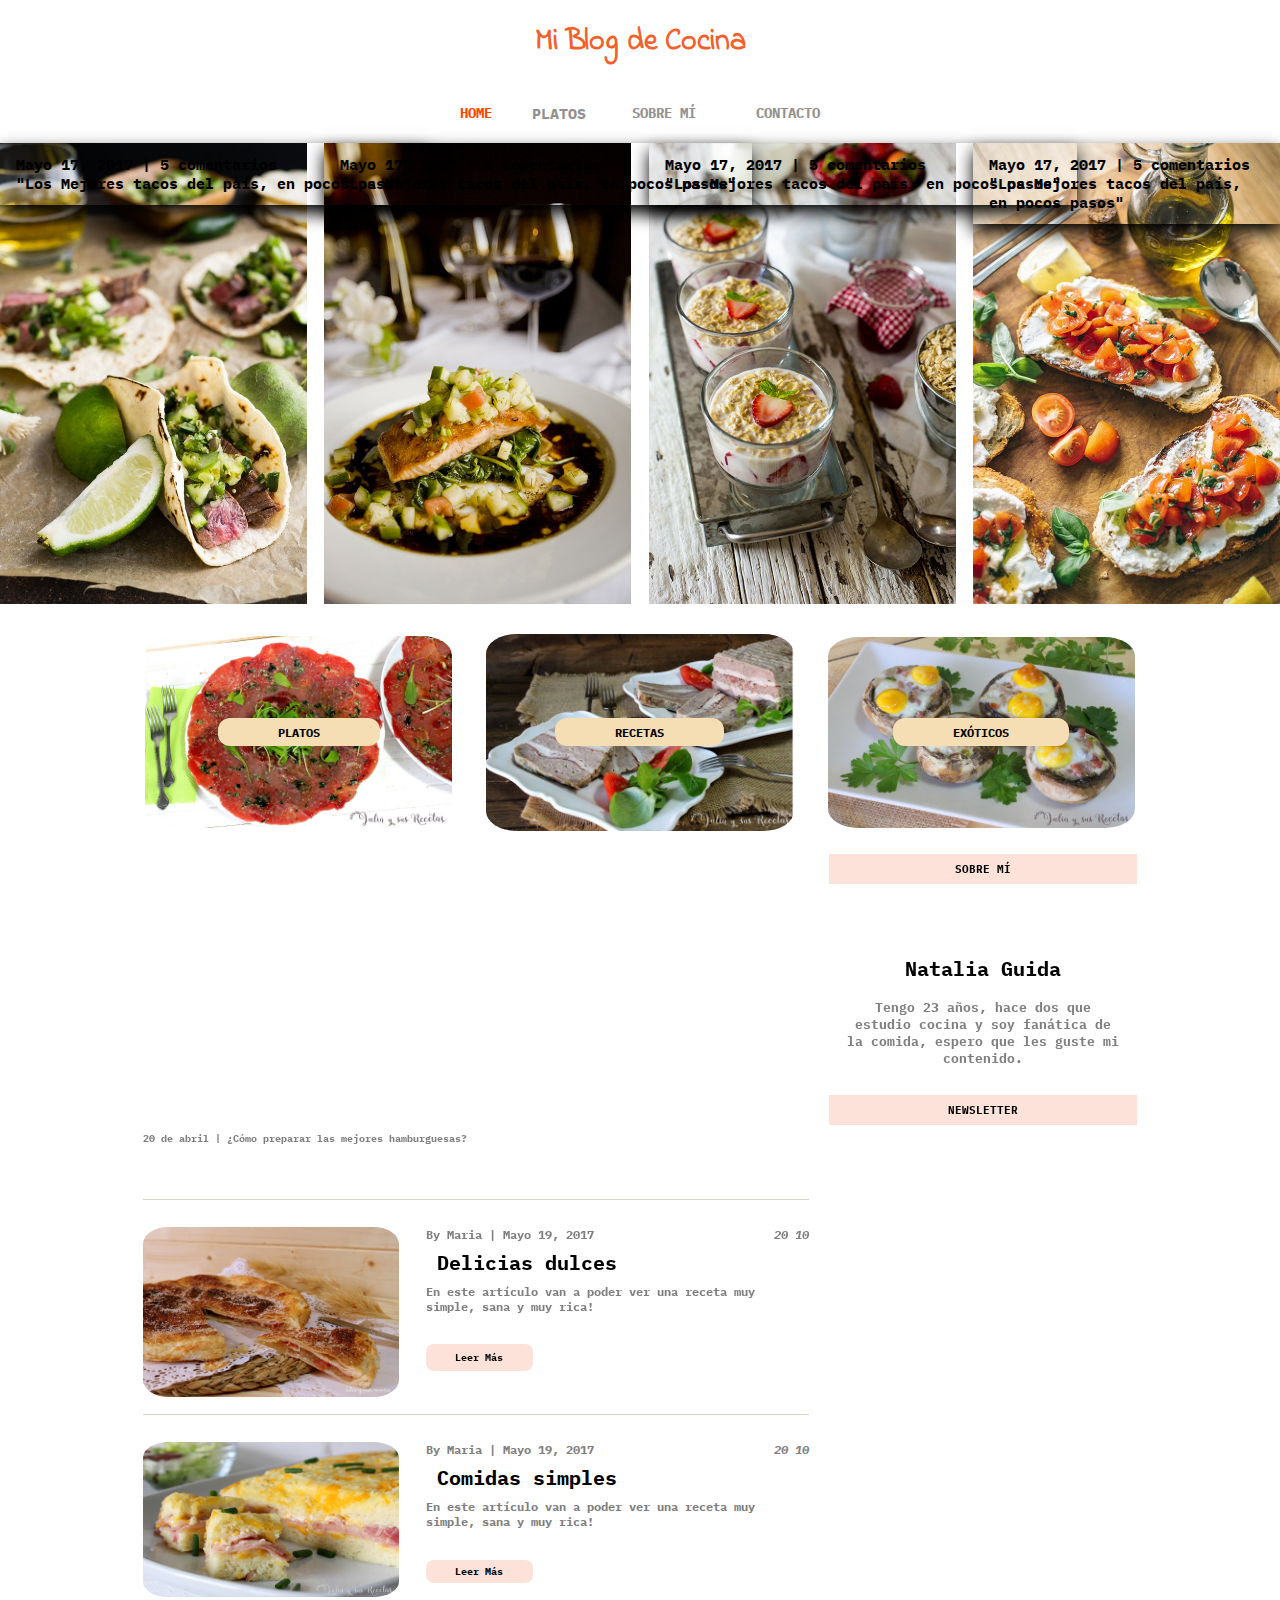
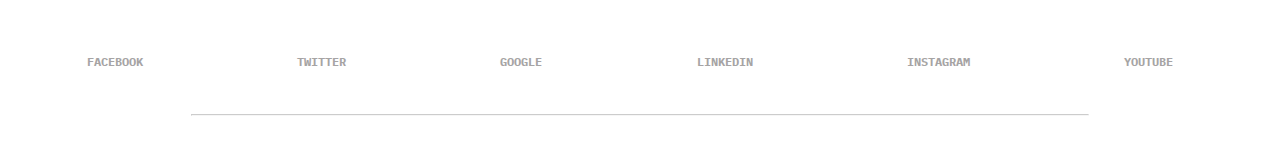
==== commit 42abf693: "cambios nati" ====
--- a/html/Index.html
+++ b/html/Index.html
@@ -122,7 +122,7 @@
     </section>
     <section class="recipes-links">
       <div class="articles">
-        <article class="recipes-art recipe1">
+        <article class="recipes-art">
           <div class="recipe-img">
             <img src="../imagenes/nota1.JPG" alt="">
           </div>
@@ -140,7 +140,7 @@
             <input type="button" class="news" value="Leer Más">
           </div>
       </article>
-      <article class="recipes-art recipe2">
+      <article class="recipes-art">
         <div class="recipe-img">
           <img src="../imagenes/nota2.JPG" alt="">
         </div>
--- a/css/styles.css
+++ b/css/styles.css
@@ -13,7 +13,6 @@
 .title h1 {
   font-family: "Indie Flower", cursive;
   color: #f3602a;
-  font-size: 42px;
 }
 
 .list-nav {
@@ -76,10 +75,6 @@
   color: #929090;
 }
 
-.categoria-1 {
-  text-decoration: none;
-}
-
 .categoria-2:hover {
   color: orangered;
 }
@@ -453,41 +448,31 @@
   z-index: 1;
 }
 .carrousel .hover-box {
-  width: 0;
-  height: 0;
   position: absolute;
   min-width: 160px;
+  box-shadow: 0px 8px 16px 0px;
   padding: 12px 16px;
 }
-.carrousel .hover-box .hover-subtitle {
-  display: none;
-}
-.carrousel .hover-box .hover-title {
-  display: none;
-}
 .carrousel .hover-box:hover {
   cursor: pointer;
+  display: block;
   position: absolute;
   background-color: RGBA(221, 75, 57, 0.5);
   width: inherit;
   padding-top: 20px;
   padding-bottom: 20px;
-  margin-left: 0;
-  margin-right: 0;
-}
-.carrousel .hover-box:hover .hover-subtitle:hover {
-  display: flex;
-  flex-wrap: nowrap;
+}
+.carrousel .hover-box:hover .hover-subtitle {
   color: white;
-  font-family: "IBM Plex Mono", monospace;
-  font-size: 10px;
-}
-.carrousel .hover-box:hover .hover-title {
-  display: flex;
-  flex-wrap: nowrap;
-  color: white;
+  opacity: 1;
   font-family: "IBM Plex Mono", monospace;
   font-size: 12px;
+}
+.carrousel .hover-box:hover .hover-title {
+  color: white;
+  opacity: 1;
+  font-family: "IBM Plex Mono", monospace;
+  font-size: 14px;
 }
 
 .carrousel-img:first-of-type {
@@ -575,7 +560,7 @@
 }
 .bio-name-box .bio-name {
   color: black;
-  font-size: 32px;
+  font-size: 20px;
   margin-top: 8%;
   margin-bottom: 6%;
 }
@@ -659,11 +644,12 @@
   body {
     display: flex;
     flex-direction: column;
+    flex-wrap: nowrap;
     align-items: center;
   }
 
   .title {
-    font-size: 32px;
+    font-size: 40px;
     text-align: center;
     margin-top: 20px;
   }
@@ -704,36 +690,28 @@
     color: white;
   }
 
-  .menu {
+  .dropdown {
+    position: relative;
+    color: white;
+    z-index: 0;
+  }
+  .dropdown .fa-fa-bars {
+    margin-top: 5px;
+  }
+
+  .dropdown-content {
     position: absolute;
-    min-width: 160px;
-    box-shadow: 0px 8px 16px 0px;
-    padding: 12px 18px;
+    width: 0;
     color: white;
-    display: none;
-    text-align: center;
-    list-style: none;
-    background-color: #f37141;
-  }
-
-  .cat-one {
-    text-align: center;
-    margin-top: 5px;
-  }
-  .cat-one .fas-fa-bars {
-    margin-top: 5px;
-  }
-
-  .cat-one:hover .menu {
-    display: flex;
-    flex-direction: column;
-    list-style: none;
-    background-color: white;
-    color: #929090;
-  }
-
-  .categ-one:hover {
-    color: black;
+    overflow: hidden;
+  }
+
+  .dropdown:hover .dropdown-content {
+    width: 100%;
+    z-index: 5;
+    margin: 0 -4rem -4rem -4rem;
+    padding: 0 4rem 4rem 4rem;
+    display: block;
   }
 
   .picture {
@@ -908,7 +886,7 @@
 
   .recipe-name {
     font-family: "IBM Plex Mono", monospace;
-    font-size: 28px;
+    font-size: 20px;
     margin: 2% 0 2% 3%;
   }
 
@@ -981,7 +959,7 @@
     width: 80%;
   }
   .recipes-links .recipe-data {
-    font-size: 18px;
+    font-size: 16px;
   }
   .recipes-links .news {
     width: 100%;
@@ -993,19 +971,10 @@
   .recipes-links .recipe1 {
     width: 100%;
     text-align: center;
-    margin-left: 0;
-    margin-right: 0;
-  }
-  .recipes-links .recipe1 .recipe-img {
-    display: none;
   }
   .recipes-links .recipe2 {
     display: none;
   }
-  .recipes-links .news {
-    margin-left: auto;
-    margin-right: auto;
-  }
 }
 
 /*# sourceMappingURL=styles.css.map */
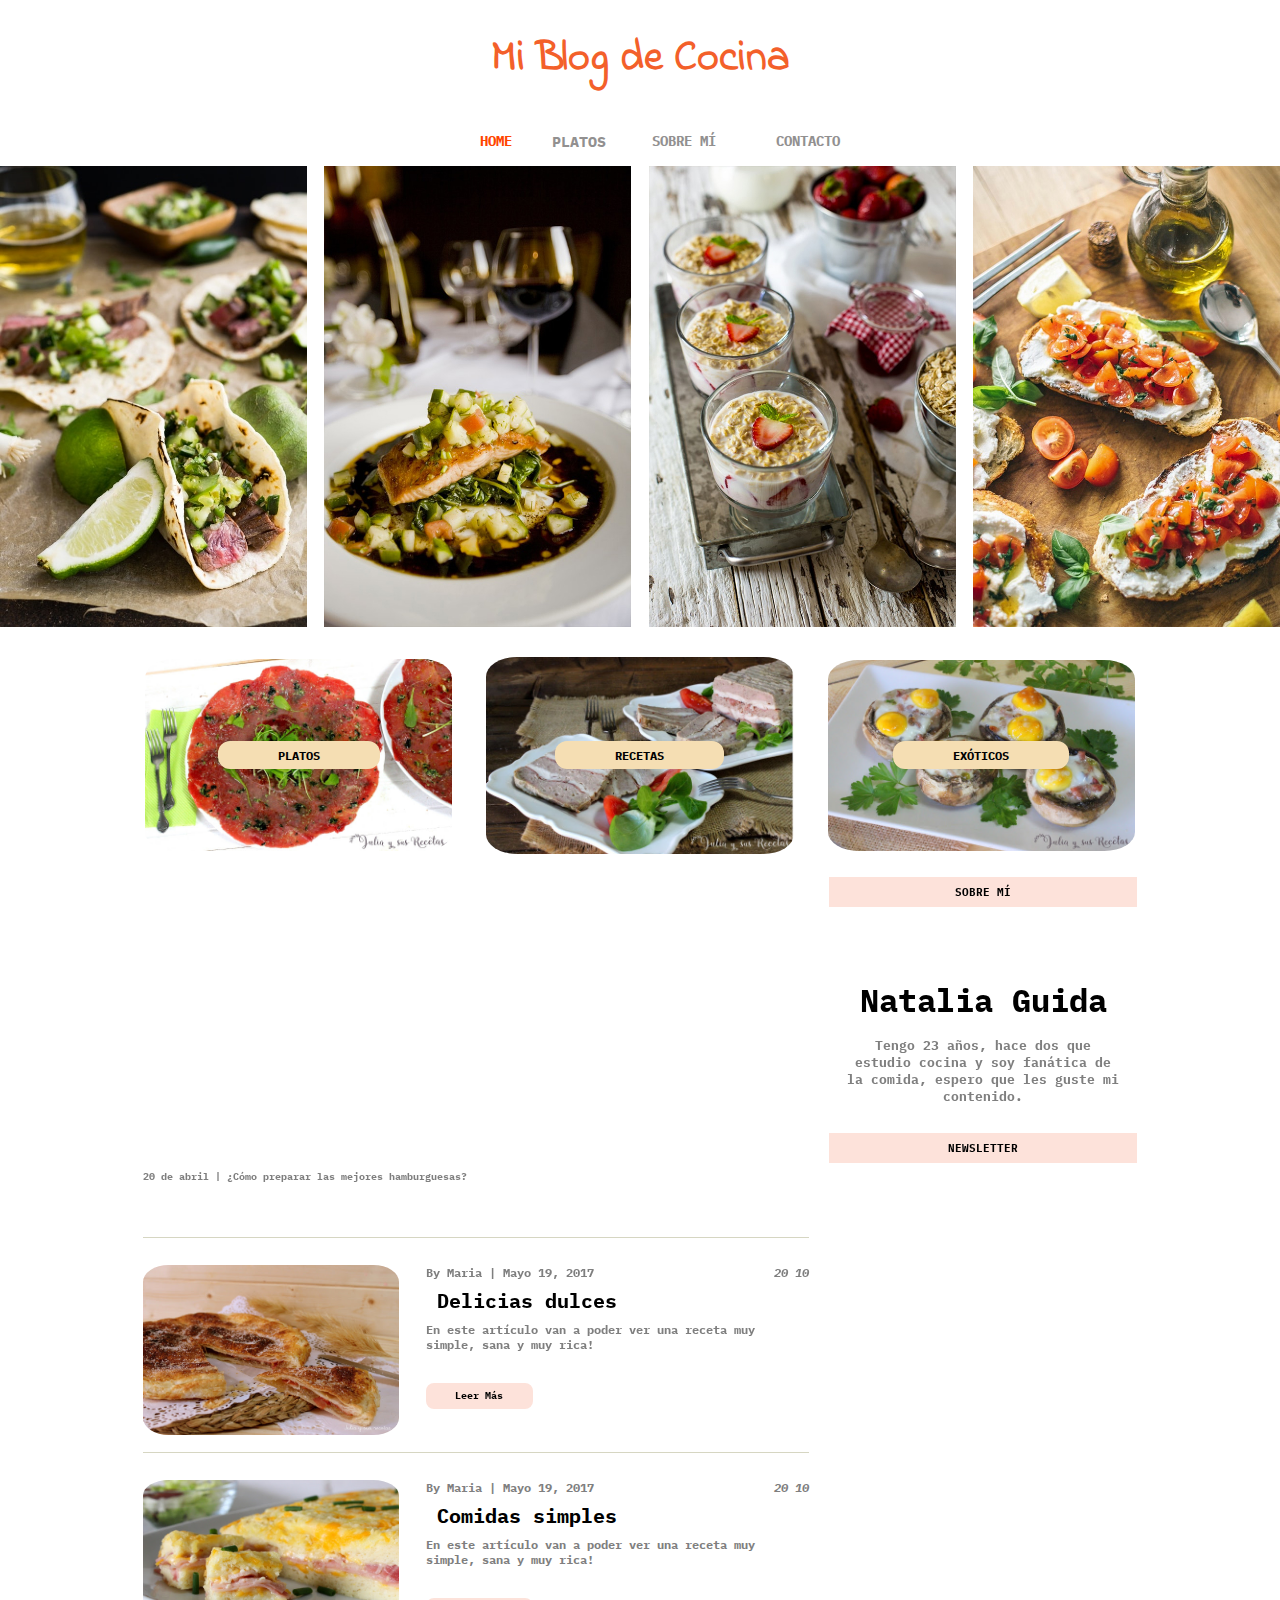
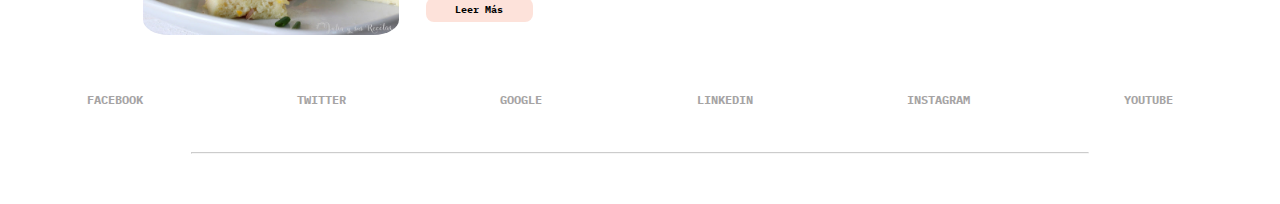
==== commit 7a2608ad: "ultimas actualizaciones Natalia" ====
--- a/html/Index.html
+++ b/html/Index.html
@@ -122,7 +122,7 @@
     </section>
     <section class="recipes-links">
       <div class="articles">
-        <article class="recipes-art">
+        <article class="recipes-art recipe1">
           <div class="recipe-img">
             <img src="../imagenes/nota1.JPG" alt="">
           </div>
@@ -140,7 +140,7 @@
             <input type="button" class="news" value="Leer Más">
           </div>
       </article>
-      <article class="recipes-art">
+      <article class="recipes-art recipe2">
         <div class="recipe-img">
           <img src="../imagenes/nota2.JPG" alt="">
         </div>
--- a/css/styles.css
+++ b/css/styles.css
@@ -1,8 +1,8 @@
 body {
   width: 100%;
-  margin: 0%;
   font-size: 15px;
   font-weight: bolder;
+  margin: 0%;
   font-family: "IBM Plex Mono", monospace;
 }
 
@@ -13,13 +13,17 @@
 .title h1 {
   font-family: "Indie Flower", cursive;
   color: #f3602a;
+  font-size: 42px;
+}
+
+br {
+  display: none;
 }
 
 .list-nav {
   list-style: none;
   display: flex;
   justify-content: center;
-  padding: 5px;
   position: relative;
 }
 .list-nav .fa-bars {
@@ -31,8 +35,6 @@
 
 .mobile {
   display: none;
-  height: 30%;
-  width: 100%;
 }
 
 .categoria-1 {
@@ -46,6 +48,10 @@
 }
 .categoria-1:hover {
   color: #fc784f;
+}
+
+a {
+  text-decoration: none;
 }
 
 .dropdown {
@@ -75,6 +81,10 @@
   color: #929090;
 }
 
+.categoria-1 {
+  text-decoration: none;
+}
+
 .categoria-2:hover {
   color: orangered;
 }
@@ -448,31 +458,41 @@
   z-index: 1;
 }
 .carrousel .hover-box {
+  width: 0;
+  height: 0;
   position: absolute;
   min-width: 160px;
-  box-shadow: 0px 8px 16px 0px;
   padding: 12px 16px;
 }
+.carrousel .hover-box .hover-subtitle {
+  display: none;
+}
+.carrousel .hover-box .hover-title {
+  display: none;
+}
 .carrousel .hover-box:hover {
   cursor: pointer;
-  display: block;
   position: absolute;
   background-color: RGBA(221, 75, 57, 0.5);
   width: inherit;
   padding-top: 20px;
   padding-bottom: 20px;
-}
-.carrousel .hover-box:hover .hover-subtitle {
+  margin-left: 0;
+  margin-right: 0;
+}
+.carrousel .hover-box:hover .hover-subtitle:hover {
+  display: flex;
+  flex-wrap: nowrap;
   color: white;
-  opacity: 1;
+  font-family: "IBM Plex Mono", monospace;
+  font-size: 10px;
+}
+.carrousel .hover-box:hover .hover-title {
+  display: flex;
+  flex-wrap: nowrap;
+  color: white;
   font-family: "IBM Plex Mono", monospace;
   font-size: 12px;
-}
-.carrousel .hover-box:hover .hover-title {
-  color: white;
-  opacity: 1;
-  font-family: "IBM Plex Mono", monospace;
-  font-size: 14px;
 }
 
 .carrousel-img:first-of-type {
@@ -560,7 +580,7 @@
 }
 .bio-name-box .bio-name {
   color: black;
-  font-size: 20px;
+  font-size: 32px;
   margin-top: 8%;
   margin-bottom: 6%;
 }
@@ -639,7 +659,6 @@
   border-radius: 10%;
 }
 
-/* agostina */
 @media (max-width: 600px) {
   body {
     display: flex;
@@ -647,9 +666,12 @@
     flex-wrap: nowrap;
     align-items: center;
   }
+  body br {
+    display: inline;
+  }
 
   .title {
-    font-size: 40px;
+    font-size: 32px;
     text-align: center;
     margin-top: 20px;
   }
@@ -667,15 +689,15 @@
     justify-content: center;
     padding: 0px 0px 30px 0px;
   }
-  .mobile .cat-one {
+  .mobile .categoria-2 {
     margin-left: 10px;
     margin-right: 10px;
   }
-  .mobile .cat-one .fa-bars {
+  .mobile .categoria-2 .fa-bars {
     margin-left: 5px;
   }
 
-  .mobile:hover .cat-one .fa-bars {
+  .mobile:hover .categoria-2 .fa-bars {
     cursor: pointer;
   }
 
@@ -719,8 +741,8 @@
     margin: 0%;
   }
   .picture .pic1 {
-    width: 90%;
-    height: 200px;
+    width: auto;
+    height: 100px;
     margin: 0%;
   }
 
@@ -886,7 +908,7 @@
 
   .recipe-name {
     font-family: "IBM Plex Mono", monospace;
-    font-size: 20px;
+    font-size: 28px;
     margin: 2% 0 2% 3%;
   }
 
@@ -959,7 +981,7 @@
     width: 80%;
   }
   .recipes-links .recipe-data {
-    font-size: 16px;
+    font-size: 18px;
   }
   .recipes-links .news {
     width: 100%;
@@ -967,10 +989,17 @@
     display: flex;
     align-items: center;
     justify-content: center;
+    margin-left: auto;
+    margin-right: auto;
   }
   .recipes-links .recipe1 {
     width: 100%;
     text-align: center;
+    margin-left: 0;
+    margin-right: 0;
+  }
+  .recipes-links .recipe1 .recipe-img {
+    display: none;
   }
   .recipes-links .recipe2 {
     display: none;
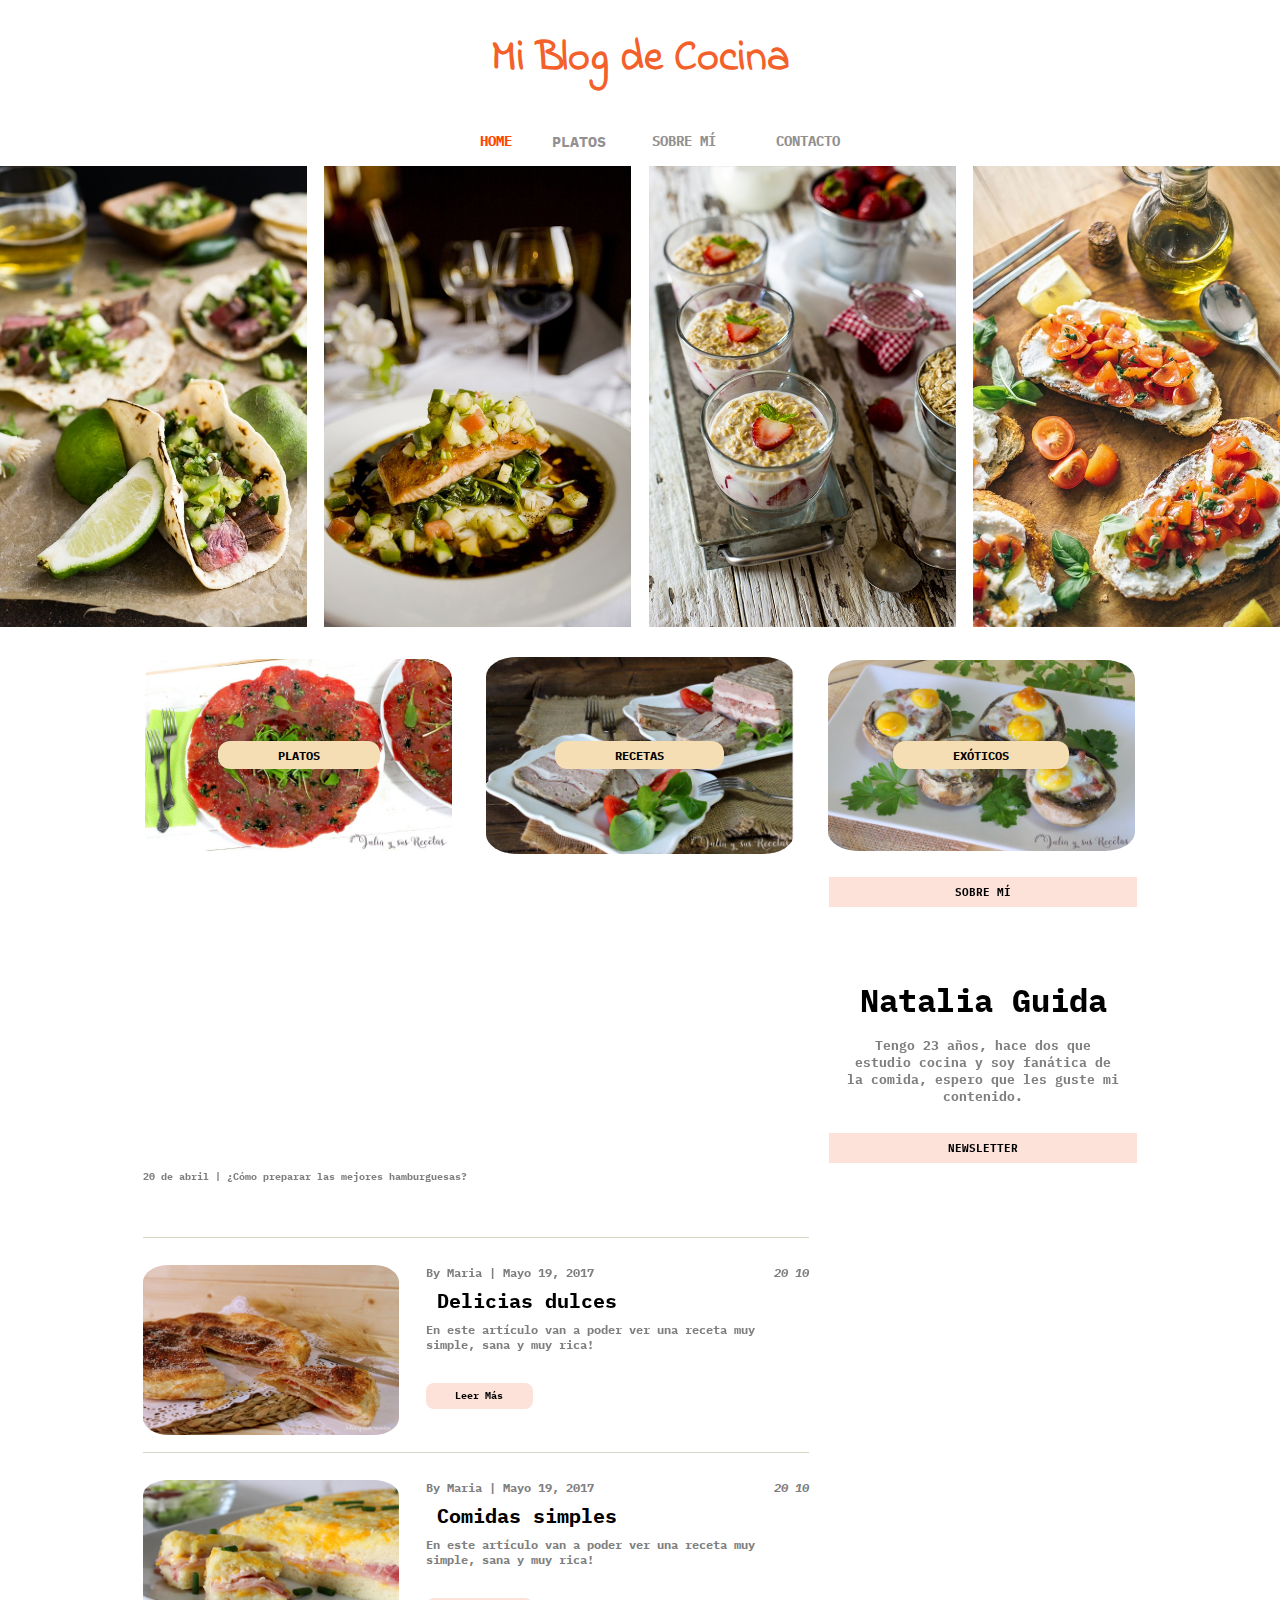
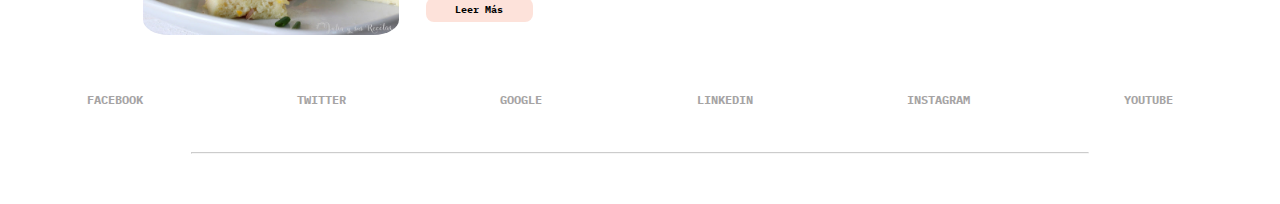
==== commit 56cc1c35: "commit final" ====
--- a/html/Index.html
+++ b/html/Index.html
@@ -17,19 +17,32 @@
         <h1>Mi Blog de Cocina</h1>
       </div>
       <nav>
-        <ul class="list-nav">
-          <li class="categoria-1">HOME</li>
-          <li class="dropdown">PLATOS<i class="fas fa-caret-down"></i>
+          <ul class="list-nav">
+            <i class="fas fa-bars"></i>
+           <a class="link-index" href="index.html">  <li class="categoria-1">HOME</li></a>
+            <li class="dropdown">PLATOS<i class="fas fa-caret-down"></i>
+              <ul class="dropdown-content">
+                  <li class="categoria-2">ENSALADA</li>
+                  <li class="categoria-2">CARNE</li>
+                  <li class="categoria-2">HELADOS</li>
+              </ul>
+            </li>
+            <li class="categoria-1">SOBRE MÍ</li>
+            <li class="categoria-1">CONTACTO</li>
+          </ul>
+      </nav>
+      <nav class="mobile">
+        <div class="boton-menu">
+          <span class="dropdown">MENU <i class="fas fa-bars"></i>
             <ul class="dropdown-content">
-                <li class="categoria-2">ENSALADA</li>
-                <li class="categoria-2">CARNE</li>
-                <li class="categoria-2">HELADOS</li>
+                <li class="categoria-2">HOME</li>
+                <li class="categoria-2">PLATOS</li>
+                <li class="categoria-2">SOBRE MI</li>
+                <li class="categoria-2">CONTACTO</li>
             </ul>
-          </li>
-          <li class="categoria-1">SOBRE MÍ</li>
-          <li class="categoria-1">CONTACTO</li>
-        </ul>
-        </nav>
+          </span>
+        </div>
+      </nav>
     </header>
 <!-- Natalia -->
 <!-- Camila y Pamina -->
@@ -97,7 +110,7 @@
   <div class="recipe-bio">
     <section class="vid-bio">
         <div class="vid">
-            <iframe  src="https://www.youtube.com/embed/iu0pewX67mE" frameborder="0" allow="autoplay; encrypted-media" allowfullscreen></iframe>
+            <iframe  src="https://www.youtube.com/embed/iu0pewX67mE" frameborder="0" allowfullscreen></iframe>
             <figcaption>20 de abril | ¿Cómo preparar las mejores hamburguesas?</figcaption>
         </div>
         <div class="bio">
@@ -194,10 +207,10 @@
       </div>
     </footer>
     <div class="arrow-and-line">
+      <hr>
       <div class="arrow-up">
         <a href="#"><i class="fas fa-arrow-circle-up"></i></a>
       </div>
-      <hr>
     </div>
   <!-- Natalia -->
   </body>
--- a/css/styles.css
+++ b/css/styles.css
@@ -79,10 +79,7 @@
   list-style: none;
   background-color: white;
   color: #929090;
-}
-
-.categoria-1 {
-  text-decoration: none;
+  z-index: 2;
 }
 
 .categoria-2:hover {
@@ -452,42 +449,34 @@
 }
 .carrousel .carrousel-img {
   width: 24%;
+  position: relative;
 }
 .carrousel .carrousel-img img {
   width: 100%;
-  z-index: 1;
 }
 .carrousel .hover-box {
-  width: 0;
-  height: 0;
   position: absolute;
-  min-width: 160px;
   padding: 12px 16px;
-}
-.carrousel .hover-box .hover-subtitle {
+  bottom: 0;
   display: none;
 }
-.carrousel .hover-box .hover-title {
-  display: none;
-}
-.carrousel .hover-box:hover {
-  cursor: pointer;
-  position: absolute;
+.carrousel .carrousel-img:hover .hover-box {
+  display: block;
+  cursor: pointer;
   background-color: RGBA(221, 75, 57, 0.5);
-  width: inherit;
   padding-top: 20px;
   padding-bottom: 20px;
   margin-left: 0;
   margin-right: 0;
-}
-.carrousel .hover-box:hover .hover-subtitle:hover {
-  display: flex;
-  flex-wrap: nowrap;
+  font-size: 10px;
+}
+.carrousel .carrousel-img:hover .hover-box .hover-subtitle {
   color: white;
   font-family: "IBM Plex Mono", monospace;
   font-size: 10px;
-}
-.carrousel .hover-box:hover .hover-title {
+  margin-bottom: 5px;
+}
+.carrousel .carrousel-img:hover .hover-box .hover-title {
   display: flex;
   flex-wrap: nowrap;
   color: white;
@@ -692,6 +681,7 @@
   .mobile .categoria-2 {
     margin-left: 10px;
     margin-right: 10px;
+    list-style: none;
   }
   .mobile .categoria-2 .fa-bars {
     margin-left: 5px;
@@ -707,33 +697,31 @@
     background-color: #f37141;
     display: flex;
     justify-content: center;
-    align-items: baseline;
+    align-items: center;
     border-radius: 10px;
     color: white;
   }
 
   .dropdown {
-    position: relative;
     color: white;
-    z-index: 0;
   }
   .dropdown .fa-fa-bars {
-    margin-top: 5px;
+    margin-right: 15px;
   }
 
   .dropdown-content {
-    position: absolute;
-    width: 0;
+    left: 100px;
+    display: flex;
+    align-items: center;
+  }
+
+  .dropdown:hover .dropdown-content {
+    background-color: #f37141;
     color: white;
-    overflow: hidden;
-  }
-
-  .dropdown:hover .dropdown-content {
-    width: 100%;
-    z-index: 5;
-    margin: 0 -4rem -4rem -4rem;
-    padding: 0 4rem 4rem 4rem;
-    display: block;
+  }
+
+  .dropdown:hover {
+    color: black;
   }
 
   .picture {
@@ -741,7 +729,6 @@
     margin: 0%;
   }
   .picture .pic1 {
-    width: auto;
     height: 100px;
     margin: 0%;
   }
@@ -757,6 +744,10 @@
     display: flex;
     margin: 20px;
     margin-left: 0%;
+  }
+
+  .navs {
+    list-style: none;
   }
 
   .container {
@@ -842,7 +833,7 @@
   .arrow-up .fa-arrow-circle-up {
     font-size: 30px;
     color: orangered;
-    z-index: 1;
+    overflow: hidden;
   }
 
   /* agostina */
@@ -934,8 +925,10 @@
   }
   .carrousel .carrousel-img-mobile {
     display: block;
-    width: 100%;
-    height: auto;
+    width: auto;
+  }
+  .carrousel .carrousel-img-mobile img {
+    width: 100%;
   }
 
   .recipe-bio {
